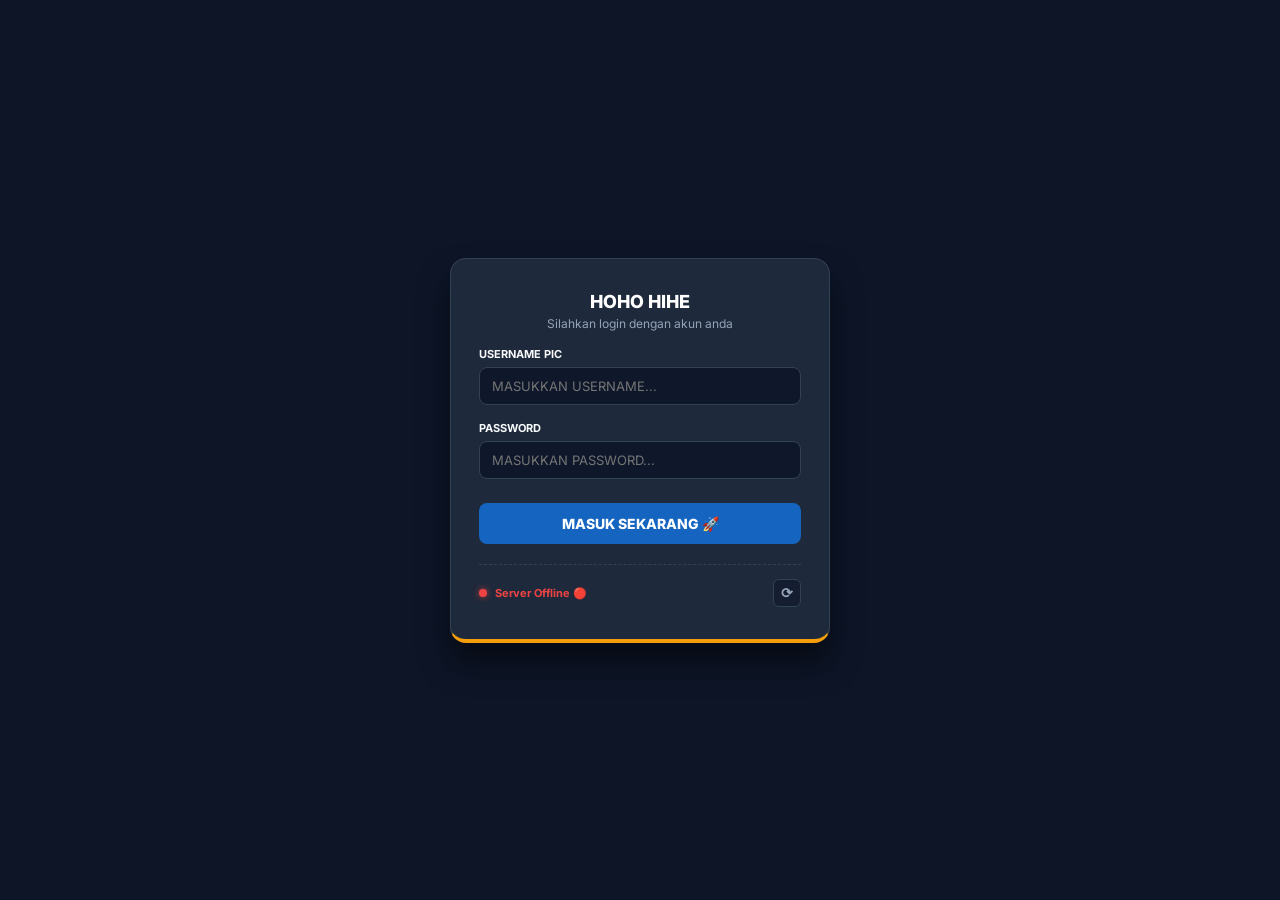
==== index.html @ 3d60d3e1 "Update seluruh file proyek" ====
<!DOCTYPE html>
<html lang="id">
<head>
    <meta charset="UTF-8">
    <script src="auth.js"></script>

    <meta name="viewport" content="width=device-width, initial-scale=1.0">
    <title>Dashboard Utama - RANGER+ Monitoring System</title>
    <!-- Memanggil CSS Global -->
    <link rel="stylesheet" href="styles.css">
</head>
<body>

    <div class="layout-container">
        <!-- SIDEBAR NAVIGATION (OTOMATIS DIISI OLEH SIDEBARV2.JS) -->
        <div class="sidebar"></div>

        <!-- MAIN CONTENT AREA -->
        <div class="main-content">
            <div class="wrapper">
                <!-- HERO BANNER -->
                <div class="hero-banner">
                    <div class="hero-text">
                        <h1>LAPORAN QRIS</h1>
                        <p class="hero-subtitle" id="quote-text">Memuat kutipan...</p>
                        <button id="refreshQuoteBtn" class="refresh-quote-btn" type="button">⟳</button>
                    </div>
                    <div class="hero-logo-box">
                        <img src="assets/logo-ranger.png" alt="Logo RANGER+">
                    </div>
                </div>

                <!-- INFO STATUS BAR -->
                <div class="info-bar">
                    <div class="info-card">
                        <span class="info-label">Status Sistem</span>
                        <div class="info-value">
                            <span class="status-dot"></span> Online & Sinkron
                        </div>
                    </div>
                    <div class="info-card">
                        <span class="info-label">Waktu Realtime</span>
                        <div class="info-value" id="realtimeClock">-</div>
                    </div>
                </div>

                <!-- SECTION TITLE & MODULES -->
                <div class="section-heading">Modul Pilihan Crosscheck</div>
                <div class="modules-grid">
                    <a href="qrismalam.html" class="module-card">
                        <div>
                            <h3>Monitoring QRIS Malam</h3>
                            <p>Pemantauan realtime dan crosscheck transaksi QRIS Cpanel SC vs WP pada jam cut-off malam hari.</p>
                        </div>
                        <div class="module-link">Buka Modul →</div>
                    </a>
                    <a href="qrisperiodik.html" class="module-card">
                        <div>
                            <h3>Crosscheck QRIS Periodik</h3>
                            <p>Pemantauan dan crosscheck data transaksi QRIS pada hari yang sama secara instan.</p>
                        </div>
                        <div class="module-link">Buka Modul →</div>
                    </a>
                    <a href="qriscb.html" class="module-card">
                        <div>
                            <h3>Crosscheck QRIS H+1 Crossborder</h3>
                            <p>Analisis mendalam volume dan nominal transaksi QRIS Cross Border pada siklus H+1.</p>
                        </div>
                        <div class="module-link">Buka Modul →</div>
                    </a>
                    <a href="qrisdomestik.html" class="module-card">
                        <div>
                            <h3>Crosscheck QRIS H+1 Domestik</h3>
                            <p>Rekapitulasi lintas data recon, transaksi, dan settlement domestik secara terstruktur.</p>
                        </div>
                        <div class="module-link">Buka Modul →</div>
                    </a>
                </div>
            </div>
        </div>
    </div>

    <!-- SCRIPT -->
    <script src="sidebarv2.js"></script>
    <script src="quote.js"></script>
    <script>
        function updateClock() {
            const now = new Date();
            const options = { weekday: 'long', day: 'numeric', month: 'long', year: 'numeric' };
            let dateStr = now.toLocaleDateString('id-ID', options);
            let timeStr = `${String(now.getHours()).padStart(2, '0')}:${String(now.getMinutes()).padStart(2, '0')}:${String(now.getSeconds()).padStart(2, '0')}`;
            
            const clockEl = document.getElementById('realtimeClock');
            if (clockEl) {
                clockEl.innerText = `${dateStr} - ${timeStr}`;
            }
        }

        setInterval(updateClock, 1000);
        updateClock();
    </script>
</body>
</html>
---- styles.css ----
@import url('https://fonts.googleapis.com/css2?family=Inter:wght@400;600;700;800&display=swap');

:root {
    --bg-app: #0d1527;
    --bg-sidebar: #080d1a;
    --border-color: #334155;
    --text-main: #ffffff;
    --text-muted: #94a3b8;
    --card-bg: #111827;
    --card-border: #1f2937;
    --primary: #0d1527;
    --accent-gold: #f59e0b;
}

* { box-sizing: border-box; font-family: 'Inter', -apple-system, BlinkMacSystemFont, "Segoe UI", Roboto, sans-serif; }

body, html { margin: 0; padding: 0; width: 100%; height: 100%; background: var(--bg-app); color: var(--text-main); overflow-x: hidden; }

/* ================= LAYOUT & SIDEBAR ================= */
.layout-container { display: flex; min-height: 100vh; position: relative; }
.main-content { flex: 1; display: flex; flex-direction: column; gap: 14px; padding: 16px; min-width: 0; overflow-y: auto; }
.wrapper { width: 100%; max-width: 1450px; margin: 0 auto; display: flex; flex-direction: column; gap: 14px; }
.sidebar { width: 240px; background: var(--bg-sidebar); padding: 16px 14px; border-right: 2px solid var(--border-color); flex-shrink: 0; display: flex; flex-direction: column; position: sticky; top: 0; height: 100vh; overflow-y: auto; }

/* ================= TYPOGRAPHY & HEADER ================= */
.main-title { margin: 0 0 12px 0; font-size: 22px; font-weight: 800; color: #ffffff; text-transform: uppercase; }
.section-title { font-size: 13px; font-weight: bold; margin-bottom: 8px; color: #ffffff; text-transform: uppercase; letter-spacing: 0.5px; }
.section-heading { font-size: 12px; font-weight: 800; color: #ffffff; text-transform: uppercase; display: flex; align-items: center; gap: 8px; margin-top: 4px; }
.section-heading::before { content: ""; width: 4px; height: 14px; background: var(--accent-gold); border-radius: 2px; display: inline-block; }

/* ================= TOOLBAR & BUTTONS ================= */
.toolbar { background: #1e293b; padding: 10px 14px; border-radius: 10px; border: 1px solid var(--border-color); box-shadow: 0 6px 20px rgba(0,0,0,.2); margin-bottom: 12px; display: flex; gap: 12px; flex-wrap: wrap; align-items: center; }
.toolbar-group { display: flex; align-items: center; gap: 6px; }
.toolbar-label { font-size: 13px; font-weight: bold; color: #f8fafc; }
select, button { padding: 8px 12px; border: none; border-radius: 6px; font-size: 13px; }
select { background: #0f172a; border: 1px solid var(--border-color); color: #f8fafc; }
button { font-weight: 700; cursor: pointer; transition: transform 0.15s ease, background-color 0.15s ease; }
button:hover { transform: translateY(-1px); }
.generate { background: #1565c0; color: #fff; }
.preview-btn { background: #059669; color: #fff; }
.copy { background: #ff8f00; color: #fff; }
.loading { text-align: center; padding: 10px; font-weight: bold; color: #38bdf8; font-size: 13px; }

/* ================= CARDS & DASHBOARD MENU ================= */
.hero-banner { background: #1e293b; border-radius: 10px; padding: 24px 28px; display: flex; justify-content: space-between; align-items: center; border: 1px solid var(--border-color); border-bottom: 4px solid var(--accent-gold); box-shadow: 0 6px 20px rgba(0, 0, 0, 0.2); }
.hero-text h1 { margin: 0 0 4px 0; font-size: 24px; font-weight: 800; color: #ffffff; }
.hero-subtitle { margin: 0; font-size: 12px; font-weight: 600; color: var(--text-muted); text-transform: uppercase; white-space: nowrap}
.refresh-quote-btn { background: transparent; color: var(--accent-gold); padding: 0; margin-top: 8px; font-size: 12px; }
.info-bar { display: grid; grid-template-columns: 1fr 1fr; gap: 12px; }
.info-card { background: #1e293b; padding: 14px 18px; border-radius: 10px; border: 1px solid var(--border-color); border-bottom: 4px solid var(--accent-gold); display: flex; flex-direction: column; gap: 4px; }
.info-label { font-size: 10px; font-weight: 700; color: #94a3b8; text-transform: uppercase; }
.info-value { font-size: 14px; font-weight: 700; color: #ffffff; display: flex; align-items: center; gap: 8px; }
.status-dot { width: 8px; height: 8px; background: #10b981; border-radius: 50%; box-shadow: 0 0 0 3px rgba(16, 185, 129, 0.25); }
.modules-grid { display: grid; grid-template-columns: repeat(auto-fit, minmax(300px, 1fr)); gap: 12px; }
.module-card { background: #1e293b; padding: 18px; border-radius: 10px; border: 1px solid var(--border-color); border-bottom: 4px solid var(--accent-gold); text-decoration: none; color: #ffffff; transition: all 0.25s ease; display: flex; flex-direction: column; justify-content: space-between; }
.module-card:hover { transform: translateY(-5px); border-color: #475569; border-bottom: 3px solid #fbbf24; box-shadow: 0 6px 20px rgba(251, 191, 36, 0.4);}
.module-card h3 { margin: 0 0 10px 0; font-size: 15px; font-weight: 800; }
.module-card p { margin: 0 0 16px 0; font-size: 12px; color: #94a3b8; line-height: 1.5; }
.module-link { font-size: 12px; font-weight: 700; color: #fbbf24; }

/* ================= TABLES & WEB PREVIEW ================= */
.web-display-card { background: var(--bg-app); border-radius: 10px; border: 1px solid var(--card-border); box-shadow: 0 4px 12px rgba(0,0,0,.2); padding: 0; margin-bottom: 14px; }
.web-header-preview { background: var(--bg-app); border: 1px solid var(--border-color); padding: 14px; color: #ffffff; border-radius: 8px; text-align: center; margin-bottom: 12px; }
.web-header-preview h2 { margin: 4px 0 2px 0; font-size: 19px; font-weight: 800; }
.web-header-preview p { margin: 2px 0; font-size: 11px; font-weight: 600; text-transform: uppercase; }
.web-tables-grid { display: grid; grid-template-columns: repeat(auto-fit, minmax(480px, 1fr)); gap: 16px; align-items: start; }
.unified-summary-card { border-radius: 8px; overflow: hidden; border: 1px solid var(--border-color); margin-bottom: 12px; }
.unified-summary-header { font-size: 12px; padding: 8px; font-weight: 800; text-align: center; border-bottom: 1px solid var(--border-color); background: var(--bg-app); color: #fff;}
.matrix-table { width: 100%; border-collapse: collapse; table-layout: fixed; }
.matrix-table th { font-size: 10.5px; padding: 6px 3px; border: 1px solid var(--border-color); background: var(--bg-app); color: #fff; text-transform: uppercase; }
.matrix-table td { font-size: 11px; padding: 6px 3px; border: 1px solid var(--border-color); text-align: center; background: var(--bg-app); color: #fff; }
.label-cell { text-align: left !important; padding-left: 10px !important; font-weight: 800; }
table.main-data-table { width: 100%; border-collapse: collapse; border-radius: 6px; border: 1px solid var(--border-color); background: var(--bg-app); }
table.main-data-table th { padding: 6px 3px; font-size: 10px; border: 1px solid var(--border-color); color: #fff; text-transform: uppercase; }
table.main-data-table td { padding: 5px 3px; font-size: 10.5px; border: 1px solid var(--border-color); text-align: center; color: #fff; }

/* ================= MODAL & TOAST ================= */
#previewModal { display: none; position: fixed; z-index: 99998; inset: 0; width: 100%; height: 100%; background: rgba(13, 21, 39, 0.85); backdrop-filter: blur(5px); justify-content: center; align-items: center; padding: 20px; }
.modal-content-wrapper { background: #1e293b; border: 1px solid var(--border-color); border-radius: 12px; width: 95%; max-width: 1150px; max-height: 90vh; display: flex; flex-direction: column; overflow: hidden; box-shadow: 0 20px 40px rgba(0,0,0,.5); }
.modal-header { padding: 14px 20px; background: #0f172a; display: flex; justify-content: space-between; align-items: center; border-bottom: 1px solid var(--border-color); }
.modal-header h3 { margin: 0; font-size: 15px; color: #fff;}
.modal-close-btn { background: transparent; border: none; color: #94a3b8; font-size: 20px; cursor: pointer; }
.modal-body { padding: 16px; overflow-y: auto; flex: 1; text-align: center; }
#previewImageContainer img { max-width: 100%; height: auto; border-radius: 6px; }
.modal-footer { padding: 16px 20px; background: #0b1329; display: flex; justify-content: flex-end; gap: 12px; border-top: 1px solid #1e293b; }
.btn-modal-copy { background: #059669; color: #ffffff; border: none; padding: 9px 20px; border-radius: 10px; font-size: 14px; font-weight: 700; cursor: pointer; box-shadow: 0 2px 6px rgba(0,0,0,0.2); }
.btn-modal-close { background: #334155; color: #ffffff; border: none; padding: 9px 22px; border-radius: 10px; font-size: 14px; font-weight: 700; cursor: pointer; }
#customToast { position: fixed; top: 20px; right: 20px; background: #10b981; color: white; padding: 12px 20px; border-radius: 8px; font-size: 14px; font-weight: 600; z-index: 99999; opacity: 0; visibility: hidden; transition: 0.3s; transform: translateY(-10px); }
#customToast.show { opacity: 1; visibility: visible; transform: translateY(0); }
#customToast.error { background: #ef4444; }

/* ================= LAZY LOADING & CUSTOM ALERT MODALS ================= */
#loadingModal {
    display: none;
    position: fixed;
    top: 0; left: 0; width: 100%; height: 100%;
    background: rgba(13, 21, 39, 0.85);
    backdrop-filter: blur(5px);
    z-index: 99999;
    justify-content: center;
    align-items: center;
}

.loading-card {
    background: #1e293b;
    border: 1px solid var(--border-color);
    border-radius: 16px;
    padding: 32px 48px;
    text-align: center;
    box-shadow: 0 25px 30px -5px rgba(0, 0, 0, 0.6);
    max-width: 720px;
    width: 92%;
}

/* Penyesuaian Ukuran Gambar Kereta Animasi */
.loading-card img {
    width: 380px !important;
    max-width: 100%;
    height: auto;
    margin: 0 auto 16px auto;
    display: block;
}

.loading-title {
    font-size: 17px;
    font-weight: 700;
    color: #f8fafc;
    margin-bottom: 8px;
}

.loading-sub {
    font-size: 13px;
    color: var(--text-muted);
    line-height: 1.5;
}

/* Custom Alert Popup */
#customAlertModal {
    display: none;
    position: fixed;
    top: 0; left: 0; width: 100%; height: 100%;
    background: rgba(13, 21, 39, 0.85);
    backdrop-filter: blur(5px);
    z-index: 100000;
    justify-content: center;
    align-items: center;
}

.alert-card {
    background: #1e293b;
    border: 1px solid var(--border-color);
    border-radius: 14px;
    padding: 24px 30px;
    text-align: center;
    box-shadow: 0 20px 25px -5px rgba(0, 0, 0, 0.5);
    max-width: 400px;
    width: 90%;
    animation: popIn 0.25s cubic-bezier(0.175, 0.885, 0.32, 1.275);
}

@keyframes popIn {
    0% { transform: scale(0.8); opacity: 0; }
    100% { transform: scale(1); opacity: 1; }
}

.alert-icon { font-size: 38px; margin-bottom: 10px; }
.alert-title { font-size: 16px; font-weight: 700; color: #f8fafc; margin-bottom: 8px; }
.alert-msg { font-size: 13px; color: var(--text-muted); line-height: 1.5; margin-bottom: 20px; }

.btn-alert-ok {
    background: #3b82f6;
    color: white;
    border: none;
    padding: 9px 24px;
    border-radius: 8px;
    font-weight: 700;
    font-size: 13px;
    cursor: pointer;
    transition: background-color 0.2s;
    width: 100%;
}
.btn-alert-ok:hover { background: #2563eb; }

/* ================= AREA LAPORAN HD (HTML2CANVAS) ================= */
#reportArea { position: absolute; left: -9999px; top: -9999px; width: 1650px; background: #fff; color: #1f2937; }
#reportArea .header { background: linear-gradient(135deg, #002f87 10%, #1565c0 50%, #ff8f00 100%) !important; padding: 25px 30px !important; color: #fff !important; border-bottom: 4px solid #38bdf8 !important; }
#reportArea .header-table { width: 100% !important; border-collapse: collapse !important; background: transparent !important; }
#reportArea .header-table td { border: none !important; padding: 0 !important; background: transparent !important; vertical-align: middle !important; }
.qris-logo-img { height: 60px !important; width: auto !important; }
.hero-logo-box { display: flex !important; justify-content: flex-end !important; align-items: center !important; width: 100% !important; }
.hero-logo-box img { height: 95px !important; width: auto !important; object-fit: contain !important; filter: brightness(0) invert(1); }
#reportArea .main-title { margin: 10px 0 0 0 !important; font-size: 54px !important; font-weight: 800 !important; text-align: center !important; color: #ffffff !important; }
#reportArea .subtitle { margin-top: 6px; font-size: 22px; font-weight: bold; text-align: center; text-transform: uppercase; }
#reportArea .subtitle-pic { margin-top: 8px; font-size: 18px; font-weight: bold; text-align: center; }
#reportArea .content { padding: 25px; background: #fff !important; }
#reportArea .unified-summary-card { background: #fff !important; border: 1px solid #cfcfcf !important; }
#reportArea .unified-summary-header { font-size: 19px; padding: 12px; background: linear-gradient(135deg, #002f87 0%, #1565c0 50%, #ff8f00 100%) !important; color: #ffffff !important; font-weight: 800 !important; }
#reportArea .matrix-table th { font-size: 16px !important; padding: 10px 6px !important; background: #f1f5f9 !important; color: #1e3a8a !important; border: 1px solid #cfcfcf !important; }
#reportArea .matrix-table th.nominal-th { color: #b45309 !important; background: #fef3c7 !important; }
#reportArea .matrix-table td { font-size: 17px !important; padding: 12px 6px !important; background: #fff !important; color: #111827 !important; border: 1px solid #cfcfcf !important; }
#reportArea .label-cell { font-size: 14px !important; padding-left: 15px !important; background: #f3f4f6 !important; color: #111827 !important; }
#reportArea .main-tables-grid { display: grid; grid-template-columns: 1fr 1fr; gap: 25px; align-items: start; }
#reportArea .section-title { font-size: 17px; min-height: 35px; display: flex; align-items: center; color: #1565c0 !important; }
#reportArea table.main-data-table { background: #fff !important; border: 1px solid #cfcfcf !important; }
#reportArea table.main-data-table th { padding: 12px 4px !important; font-size: 13px !important; background: #1565c0 !important; color: #fff !important; border: 1px solid #cfcfcf !important; }
#reportArea table.main-data-table.right-theme th { background: #ff8f00 !important; }
#reportArea table.main-data-table td { padding: 10px 4px !important; font-size: 14px !important; background: #fff !important; color: #111827 !important; border: 1px solid #cfcfcf !important; }

/* ================= TEMPLATE LAPORAN HD QRIS MALAM (#reportArea) ================= */
#reportArea { position: absolute; left: -9999px; top: -9999px; width: 1920px; height: 1080px; background: #ffffff !important; color: #1f2937; font-family: Arial, Helvetica, sans-serif; border-radius: 28px; overflow: hidden; display: flex; flex-direction: column; box-shadow: none !important; }
#reportArea .rep-header { position: relative; background: linear-gradient(135deg, #002f87 0%, #005dff 44%, #f39200 100%) !important; color: #ffffff; padding: 22px 42px 32px; flex-shrink: 0; }
#reportArea .rep-topbar { display: flex; justify-content: space-between; align-items: center; width: 100%; }
#reportArea .rep-logo-qris { height: 65px; width: auto; object-fit: contain; filter: brightness(0) invert(1); }
#reportArea .rep-logo-ranger { height: 85px; width: auto; object-fit: contain; filter: brightness(0) invert(1); }
#reportArea .rep-title { margin-top: 10px; text-align: center; font-size: 54px; font-weight: 900; letter-spacing: 1px; text-shadow: 0 4px 10px rgba(0,0,0,0.25); color: #ffffff !important; }
#reportArea .rep-datetime { width: max-content; margin: 2px auto 0 auto; padding: 6px 30px; border-radius: 50px; border: 2px solid #ffffff; background: #0d4bc2 !important; font-size: 22px; font-weight: 900; color: #ffffff; }
#reportArea .rep-content { position: relative; padding: 24px 40px 16px; background: #f0f5fc !important; flex-grow: 1; display: flex; flex-direction: column; justify-content: space-between; gap: 12px; }
#reportArea .rep-cards { display: grid; grid-template-columns: 1fr 1fr; gap: 18px; }
#reportArea .rep-card { background: #ffffff !important; border-radius: 22px; padding: 16px 28px; border: 2px solid #e3e8f3; box-shadow: none !important; }
#reportArea .rep-card-title { width: max-content; margin: 0 auto 12px auto; padding: 7px 34px; border-radius: 14px; background: linear-gradient(180deg, #ffb300 0%, #ff6d00 100%); color: white; font-size: 24px; font-weight: 900; text-align: center; }
#reportArea .rep-card-body { display: flex; justify-content: space-between; gap: 20px; }
#reportArea .rep-metric { flex: 1; text-align: center; }
#reportArea .rep-metric-title { margin-bottom: 8px; color: #10206e; font-size: 20px; font-weight: 900; letter-spacing: .5px; text-transform: uppercase; }
#reportArea .rep-metric-value { font-size: 36px; line-height: 1; font-weight: 900; color: #10206e; }
#reportArea .rep-metric-rp { font-size: 30px; white-space: nowrap; }
#reportArea .rep-diff-box { background: #ffffff !important; border: 2px solid #e3e8f3; border-radius: 22px; padding: 14px; display: grid; grid-template-columns: 1fr 1fr 1fr; gap: 20px; box-shadow: none !important; }
#reportArea .rep-diff-item { position: relative; text-align: center; }
#reportArea .rep-diff-item:not(:last-child)::after { content: ''; position: absolute; top: 10px; right: -10px; width: 2px; height: 60px; background: #d7d7d7; }
#reportArea .rep-diff-title { display: flex; align-items: center; justify-content: center; gap: 10px; margin-bottom: 6px; color: #10206e; font-size: 19px; font-weight: 900; text-transform: uppercase; }
#reportArea .rep-diff-value { font-size: 36px; font-weight: 900; color: #10206e; }
#reportArea .rep-icon-circle { width: 34px; height: 34px; border-radius: 50%; display: flex; align-items: center; justify-content: center; color: white; font-size: 18px; font-weight: 900; }
#reportArea .icon-blue { background: #004fd6; }
#reportArea .icon-orange { background: #ff6d00; }
#reportArea .icon-green { background: #0d8b2d; }
#reportArea .rep-validation-layout { display: grid; grid-template-columns: 0.92fr 1.08fr; gap: 18px; align-items: stretch; }
#reportArea .rep-val-left { position: relative; background: #f4fff7 !important; border: 3px solid #18a84a; border-radius: 26px; padding: 20px 26px; display: flex; flex-direction: column; justify-content: center; min-height: 290px; box-shadow: none !important; }
#reportArea .rep-status-head { display: flex; align-items: center; justify-content: center; gap: 28px; margin-bottom: 24px; }
#reportArea .rep-status-icon { width: 90px; height: 90px; border-radius: 50%; display: flex; align-items: center; justify-content: center; color: white; font-size: 52px; font-weight: 900; flex-shrink: 0; }
#reportArea .bg-aman { background: #0b8d2d; }
#reportArea .bg-tidakaman { background: #d60000; }
#reportArea .rep-status-title { font-size: 26px; font-weight: 900; color: #10206e; }
#reportArea .rep-status-text { font-size: 76px; line-height: .9; font-weight: 900; white-space: nowrap; }
#reportArea .status-text-aman { color: #0f9d32; }
#reportArea .status-text-risk { color: #d60000; }
#reportArea .rep-summary-card { background: #ffffff !important; border: 2px solid #e3e8f3; border-radius: 18px; padding: 13px 16px; box-shadow: none !important; }
#reportArea .rep-summary-title { color: #0f9d32; font-size: 18px; font-weight: 900; margin-bottom: 6px; text-transform: uppercase; }
#reportArea .rep-status-desc { font-size: 19px; line-height: 1.3; font-weight: 900; color: #18233c; }
#reportArea .rep-val-right { background: #ffffff !important; border: 2px solid #dbe5f4; border-radius: 26px; padding: 20px 24px; min-height: 290px; display: flex; flex-direction: column; gap: 12px; box-shadow: none !important; }
#reportArea .rep-val-title { font-size: 26px; font-weight: 900; color: #10206e; text-align: center; padding: 10px 16px; border: 2px solid #e1e9f7; background: #f4f8ff !important; border-radius: 18px; text-transform: uppercase; }
#reportArea .rep-rule-item { display: flex; align-items: center; gap: 12px; padding: 12px 16px; border-radius: 16px; font-size: 18px; line-height: 1.3; font-weight: 800; color: #263044; background: #ffffff !important; border: 2px solid #e3e8f3; }
#reportArea .rep-rule-notice { background: #fff8fa !important; border: 2px solid rgba(255,91,115,.42); font-size: 20px; font-weight: 900; color: #1d2940; padding: 14px 16px; }
#reportArea .rep-badge { min-width: 32px; height: 32px; border-radius: 10px; display: inline-flex; align-items: center; justify-content: center; font-size: 18px; font-weight: 900; color: #ffffff; flex-shrink: 0; }
#reportArea .badge-ok { background: #0f9d32; }
#reportArea .badge-risk { background: #e92d4f; }
#reportArea .rep-footer { background: linear-gradient(90deg, #002f87 0%, #005dff 43%, #ff9800 100%) !important; color: white; text-align: center; padding: 11px 22px; border-radius: 13px; font-size: 17px; font-weight: 900; text-transform: uppercase; letter-spacing: 0.35px; white-space: nowrap; }
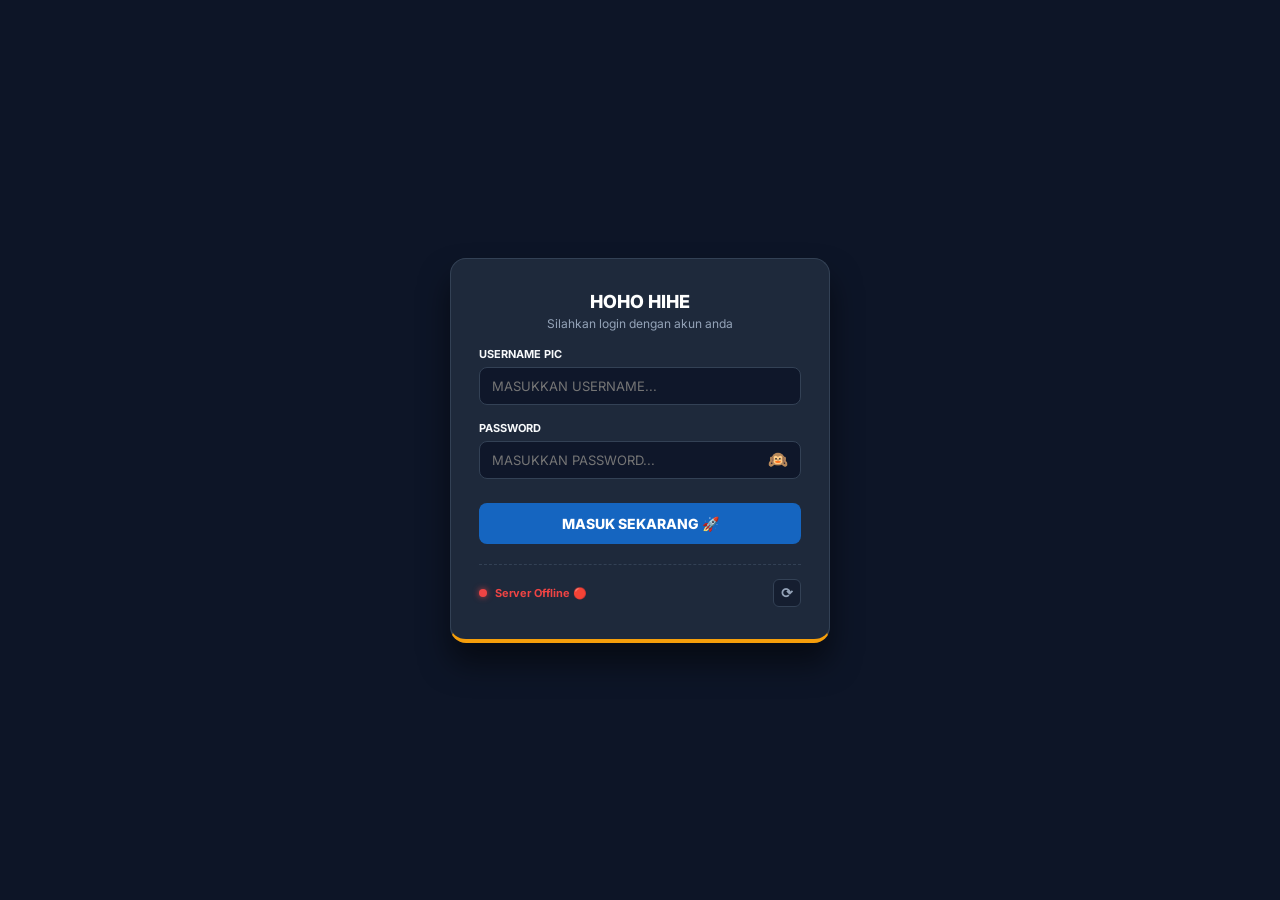
==== commit d4632d00: "update" ====
--- a/index.html
+++ b/index.html
@@ -21,7 +21,7 @@
                 <!-- HERO BANNER -->
                 <div class="hero-banner">
                     <div class="hero-text">
-                        <h1>LAPORAN QRIS</h1>
+                        <h1>REPORT RAJABILLER</h1>
                         <p class="hero-subtitle" id="quote-text">Memuat kutipan...</p>
                         <button id="refreshQuoteBtn" class="refresh-quote-btn" type="button">⟳</button>
                     </div>
@@ -30,14 +30,8 @@
                     </div>
                 </div>
 
-                <!-- INFO STATUS BAR -->
-                <div class="info-bar">
-                    <div class="info-card">
-                        <span class="info-label">Status Sistem</span>
-                        <div class="info-value">
-                            <span class="status-dot"></span> Online & Sinkron
-                        </div>
-                    </div>
+                <!-- INFO STATUS BAR (KHUSUS WAKTU REALTIME) -->
+                <div class="info-bar" style="grid-template-columns: 1fr;">
                     <div class="info-card">
                         <span class="info-label">Waktu Realtime</span>
                         <div class="info-value" id="realtimeClock">-</div>
@@ -50,28 +44,43 @@
                     <a href="qrismalam.html" class="module-card">
                         <div>
                             <h3>Monitoring QRIS Malam</h3>
-                            <p>Pemantauan realtime dan crosscheck transaksi QRIS Cpanel SC vs WP pada jam cut-off malam hari.</p>
+                            <p>Pemantauan & crosscheck realtime Cpanel SC vs WP jam cut-off malam.</p>
                         </div>
                         <div class="module-link">Buka Modul →</div>
                     </a>
                     <a href="qrisperiodik.html" class="module-card">
                         <div>
                             <h3>Crosscheck QRIS Periodik</h3>
-                            <p>Pemantauan dan crosscheck data transaksi QRIS pada hari yang sama secara instan.</p>
+                            <p>Pemantauan & crosscheck instan transaksi QRIS hari berjalan.</p>
                         </div>
                         <div class="module-link">Buka Modul →</div>
                     </a>
                     <a href="qriscb.html" class="module-card">
                         <div>
                             <h3>Crosscheck QRIS H+1 Crossborder</h3>
-                            <p>Analisis mendalam volume dan nominal transaksi QRIS Cross Border pada siklus H+1.</p>
+                            <p>Analisis volume & nominal transaksi QRIS Crossborder siklus H+1.</p>
                         </div>
                         <div class="module-link">Buka Modul →</div>
                     </a>
                     <a href="qrisdomestik.html" class="module-card">
                         <div>
                             <h3>Crosscheck QRIS H+1 Domestik</h3>
-                            <p>Rekapitulasi lintas data recon, transaksi, dan settlement domestik secara terstruktur.</p>
+                            <p>Rekapitulasi data recon, transaksi, & settlement domestik H+1.</p>
+                        </div>
+                        <div class="module-link">Buka Modul →</div>
+                    </a>
+                    <a href="casetransaksi.html" class="module-card">
+                        <div>
+                            <h3>Case Transaksi</h3>
+                            <p>Pencatatan kendala, rekap status case, & follow-up transaksi H2H.</p>
+                        </div>
+                        <div class="module-link">Buka Modul →</div>
+                    </a>
+                    <!-- MODUL BARU: VALIDASI PULSA -->
+                    <a href="validasipulsa.html" class="module-card">
+                        <div>
+                            <h3>Validasi Pulsa</h3>
+                            <p>Generator otomatis teks balasan & validasi transaksi pulsa, paket data, & e-money.</p>
                         </div>
                         <div class="module-link">Buka Modul →</div>
                     </a>
--- a/styles.css
+++ b/styles.css
@@ -1,20 +1,31 @@
 @import url('https://fonts.googleapis.com/css2?family=Inter:wght@400;600;700;800&display=swap');
 
-:root {
-    --bg-app: #0d1527;
-    --bg-sidebar: #080d1a;
-    --border-color: #334155;
-    --text-main: #ffffff;
-    --text-muted: #94a3b8;
-    --card-bg: #111827;
-    --card-border: #1f2937;
-    --primary: #0d1527;
-    --accent-gold: #f59e0b;
-}
-
-* { box-sizing: border-box; font-family: 'Inter', -apple-system, BlinkMacSystemFont, "Segoe UI", Roboto, sans-serif; }
-
-body, html { margin: 0; padding: 0; width: 100%; height: 100%; background: var(--bg-app); color: var(--text-main); overflow-x: hidden; }
+:root { 
+    --bg-app: #0d1527; 
+    --bg-sidebar: #080d1a; 
+    --border-color: #334155; 
+    --text-main: #ffffff; 
+    --text-muted: #94a3b8; 
+    --card-bg: #111827; 
+    --card-border: #1f2937; 
+    --primary: #0d1527; 
+    --accent-gold: #f59e0b; 
+}
+
+* { 
+    box-sizing: border-box; 
+    font-family: 'Inter', -apple-system, BlinkMacSystemFont, "Segoe UI", Roboto, sans-serif; 
+}
+
+body, html { 
+    margin: 0; 
+    padding: 0; 
+    width: 100%; 
+    height: 100%; 
+    background: var(--bg-app); 
+    color: var(--text-main); 
+    overflow-x: hidden; 
+}
 
 /* ================= LAYOUT & SIDEBAR ================= */
 .layout-container { display: flex; min-height: 100vh; position: relative; }
@@ -42,9 +53,26 @@
 .loading { text-align: center; padding: 10px; font-weight: bold; color: #38bdf8; font-size: 13px; }
 
 /* ================= CARDS & DASHBOARD MENU ================= */
-.hero-banner { background: #1e293b; border-radius: 10px; padding: 24px 28px; display: flex; justify-content: space-between; align-items: center; border: 1px solid var(--border-color); border-bottom: 4px solid var(--accent-gold); box-shadow: 0 6px 20px rgba(0, 0, 0, 0.2); }
+.hero-banner { 
+    background: #1e293b; 
+    border-radius: 10px; 
+    padding: 24px 28px; 
+    display: flex; 
+    justify-content: space-between; 
+    align-items: center; 
+    border: 1px solid var(--border-color); 
+    border-bottom: 4px solid var(--accent-gold); 
+    box-shadow: 0 6px 20px rgba(0, 0, 0, 0.2); 
+    gap: 20px;
+}
+.hero-banner img { 
+    max-height: 80px !important; 
+    width: auto !important; 
+    object-fit: contain !important; 
+    flex-shrink: 0; 
+}
 .hero-text h1 { margin: 0 0 4px 0; font-size: 24px; font-weight: 800; color: #ffffff; }
-.hero-subtitle { margin: 0; font-size: 12px; font-weight: 600; color: var(--text-muted); text-transform: uppercase; white-space: nowrap}
+.hero-subtitle { margin: 0; font-size: 12px; font-weight: 600; color: var(--text-muted); text-transform: uppercase; white-space: nowrap; }
 .refresh-quote-btn { background: transparent; color: var(--accent-gold); padding: 0; margin-top: 8px; font-size: 12px; }
 .info-bar { display: grid; grid-template-columns: 1fr 1fr; gap: 12px; }
 .info-card { background: #1e293b; padding: 14px 18px; border-radius: 10px; border: 1px solid var(--border-color); border-bottom: 4px solid var(--accent-gold); display: flex; flex-direction: column; gap: 4px; }
@@ -53,7 +81,7 @@
 .status-dot { width: 8px; height: 8px; background: #10b981; border-radius: 50%; box-shadow: 0 0 0 3px rgba(16, 185, 129, 0.25); }
 .modules-grid { display: grid; grid-template-columns: repeat(auto-fit, minmax(300px, 1fr)); gap: 12px; }
 .module-card { background: #1e293b; padding: 18px; border-radius: 10px; border: 1px solid var(--border-color); border-bottom: 4px solid var(--accent-gold); text-decoration: none; color: #ffffff; transition: all 0.25s ease; display: flex; flex-direction: column; justify-content: space-between; }
-.module-card:hover { transform: translateY(-5px); border-color: #475569; border-bottom: 3px solid #fbbf24; box-shadow: 0 6px 20px rgba(251, 191, 36, 0.4);}
+.module-card:hover { transform: translateY(-5px); border-color: #475569; border-bottom: 3px solid #fbbf24; box-shadow: 0 6px 20px rgba(251, 191, 36, 0.4); }
 .module-card h3 { margin: 0 0 10px 0; font-size: 15px; font-weight: 800; }
 .module-card p { margin: 0 0 16px 0; font-size: 12px; color: #94a3b8; line-height: 1.5; }
 .module-link { font-size: 12px; font-weight: 700; color: #fbbf24; }
@@ -65,11 +93,11 @@
 .web-header-preview p { margin: 2px 0; font-size: 11px; font-weight: 600; text-transform: uppercase; }
 .web-tables-grid { display: grid; grid-template-columns: repeat(auto-fit, minmax(480px, 1fr)); gap: 16px; align-items: start; }
 .unified-summary-card { border-radius: 8px; overflow: hidden; border: 1px solid var(--border-color); margin-bottom: 12px; }
-.unified-summary-header { font-size: 12px; padding: 8px; font-weight: 800; text-align: center; border-bottom: 1px solid var(--border-color); background: var(--bg-app); color: #fff;}
+.unified-summary-header { font-size: 12px; padding: 8px; font-weight: 800; text-align: center; border-bottom: 1px solid var(--border-color); background: var(--bg-app); color: #fff; }
 .matrix-table { width: 100%; border-collapse: collapse; table-layout: fixed; }
-.matrix-table th { font-size: 10.5px; padding: 6px 3px; border: 1px solid var(--border-color); background: var(--bg-app); color: #fff; text-transform: uppercase; }
-.matrix-table td { font-size: 11px; padding: 6px 3px; border: 1px solid var(--border-color); text-align: center; background: var(--bg-app); color: #fff; }
-.label-cell { text-align: left !important; padding-left: 10px !important; font-weight: 800; }
+.matrix-table th { font-size: 10.5px; padding: 6px 3px; border: 1px solid var(--border-color); background: var(--bg-app); color: #fff; text-transform: uppercase; text-align: center !important; font-weight: 800 !important; }
+.matrix-table td { font-size: 11px; padding: 6px 3px; border: 1px solid var(--border-color); text-align: center !important; font-weight: 800 !important; background: var(--bg-app); color: #fff; }
+.label-cell { text-align: center !important; padding-left: 0 !important; font-weight: 800 !important; }
 table.main-data-table { width: 100%; border-collapse: collapse; border-radius: 6px; border: 1px solid var(--border-color); background: var(--bg-app); }
 table.main-data-table th { padding: 6px 3px; font-size: 10px; border: 1px solid var(--border-color); color: #fff; text-transform: uppercase; }
 table.main-data-table td { padding: 5px 3px; font-size: 10.5px; border: 1px solid var(--border-color); text-align: center; color: #fff; }
@@ -78,7 +106,7 @@
 #previewModal { display: none; position: fixed; z-index: 99998; inset: 0; width: 100%; height: 100%; background: rgba(13, 21, 39, 0.85); backdrop-filter: blur(5px); justify-content: center; align-items: center; padding: 20px; }
 .modal-content-wrapper { background: #1e293b; border: 1px solid var(--border-color); border-radius: 12px; width: 95%; max-width: 1150px; max-height: 90vh; display: flex; flex-direction: column; overflow: hidden; box-shadow: 0 20px 40px rgba(0,0,0,.5); }
 .modal-header { padding: 14px 20px; background: #0f172a; display: flex; justify-content: space-between; align-items: center; border-bottom: 1px solid var(--border-color); }
-.modal-header h3 { margin: 0; font-size: 15px; color: #fff;}
+.modal-header h3 { margin: 0; font-size: 15px; color: #fff; }
 .modal-close-btn { background: transparent; border: none; color: #94a3b8; font-size: 20px; cursor: pointer; }
 .modal-body { padding: 16px; overflow-y: auto; flex: 1; text-align: center; }
 #previewImageContainer img { max-width: 100%; height: auto; border-radius: 6px; }
@@ -90,128 +118,213 @@
 #customToast.error { background: #ef4444; }
 
 /* ================= LAZY LOADING & CUSTOM ALERT MODALS ================= */
-#loadingModal {
-    display: none;
-    position: fixed;
-    top: 0; left: 0; width: 100%; height: 100%;
-    background: rgba(13, 21, 39, 0.85);
-    backdrop-filter: blur(5px);
-    z-index: 99999;
-    justify-content: center;
-    align-items: center;
-}
-
-.loading-card {
-    background: #1e293b;
-    border: 1px solid var(--border-color);
-    border-radius: 16px;
-    padding: 32px 48px;
-    text-align: center;
-    box-shadow: 0 25px 30px -5px rgba(0, 0, 0, 0.6);
-    max-width: 720px;
-    width: 92%;
-}
-
-/* Penyesuaian Ukuran Gambar Kereta Animasi */
-.loading-card img {
-    width: 380px !important;
-    max-width: 100%;
-    height: auto;
-    margin: 0 auto 16px auto;
-    display: block;
-}
-
-.loading-title {
-    font-size: 17px;
-    font-weight: 700;
-    color: #f8fafc;
-    margin-bottom: 8px;
-}
-
-.loading-sub {
-    font-size: 13px;
-    color: var(--text-muted);
-    line-height: 1.5;
-}
-
-/* Custom Alert Popup */
-#customAlertModal {
-    display: none;
-    position: fixed;
-    top: 0; left: 0; width: 100%; height: 100%;
-    background: rgba(13, 21, 39, 0.85);
-    backdrop-filter: blur(5px);
-    z-index: 100000;
-    justify-content: center;
-    align-items: center;
-}
-
-.alert-card {
-    background: #1e293b;
-    border: 1px solid var(--border-color);
-    border-radius: 14px;
-    padding: 24px 30px;
-    text-align: center;
-    box-shadow: 0 20px 25px -5px rgba(0, 0, 0, 0.5);
-    max-width: 400px;
-    width: 90%;
-    animation: popIn 0.25s cubic-bezier(0.175, 0.885, 0.32, 1.275);
-}
-
-@keyframes popIn {
-    0% { transform: scale(0.8); opacity: 0; }
-    100% { transform: scale(1); opacity: 1; }
-}
-
+#loadingModal { display: none; position: fixed; top: 0; left: 0; width: 100%; height: 100%; background: rgba(13, 21, 39, 0.85); backdrop-filter: blur(5px); z-index: 99999; justify-content: center; align-items: center; }
+.loading-card { background: #1e293b; border: 1px solid var(--border-color); border-radius: 16px; padding: 32px 48px; text-align: center; box-shadow: 0 25px 30px -5px rgba(0, 0, 0, 0.6); max-width: 720px; width: 92%; }
+.loading-card img { width: 380px !important; max-width: 100%; height: auto; margin: 0 auto 16px auto; display: block; }
+.loading-title { font-size: 17px; font-weight: 700; color: #f8fafc; margin-bottom: 8px; }
+.loading-sub { font-size: 13px; color: var(--text-muted); line-height: 1.5; }
+#customAlertModal { display: none; position: fixed; top: 0; left: 0; width: 100%; height: 100%; background: rgba(13, 21, 39, 0.85); backdrop-filter: blur(5px); z-index: 100000; justify-content: center; align-items: center; }
+.alert-card { background: #1e293b; border: 1px solid var(--border-color); border-radius: 14px; padding: 24px 30px; text-align: center; box-shadow: 0 20px 25px -5px rgba(0, 0, 0, 0.5); max-width: 400px; width: 90%; animation: popIn 0.25s cubic-bezier(0.175, 0.885, 0.32, 1.275); }
+@keyframes popIn { 0% { transform: scale(0.8); opacity: 0; } 100% { transform: scale(1); opacity: 1; } }
 .alert-icon { font-size: 38px; margin-bottom: 10px; }
 .alert-title { font-size: 16px; font-weight: 700; color: #f8fafc; margin-bottom: 8px; }
 .alert-msg { font-size: 13px; color: var(--text-muted); line-height: 1.5; margin-bottom: 20px; }
-
-.btn-alert-ok {
-    background: #3b82f6;
-    color: white;
-    border: none;
-    padding: 9px 24px;
-    border-radius: 8px;
-    font-weight: 700;
-    font-size: 13px;
-    cursor: pointer;
-    transition: background-color 0.2s;
-    width: 100%;
-}
+.btn-alert-ok { background: #3b82f6; color: white; border: none; padding: 9px 24px; border-radius: 8px; font-weight: 700; font-size: 13px; cursor: pointer; transition: background-color 0.2s; width: 100%; }
 .btn-alert-ok:hover { background: #2563eb; }
 
-/* ================= AREA LAPORAN HD (HTML2CANVAS) ================= */
-#reportArea { position: absolute; left: -9999px; top: -9999px; width: 1650px; background: #fff; color: #1f2937; }
-#reportArea .header { background: linear-gradient(135deg, #002f87 10%, #1565c0 50%, #ff8f00 100%) !important; padding: 25px 30px !important; color: #fff !important; border-bottom: 4px solid #38bdf8 !important; }
-#reportArea .header-table { width: 100% !important; border-collapse: collapse !important; background: transparent !important; }
-#reportArea .header-table td { border: none !important; padding: 0 !important; background: transparent !important; vertical-align: middle !important; }
-.qris-logo-img { height: 60px !important; width: auto !important; }
-.hero-logo-box { display: flex !important; justify-content: flex-end !important; align-items: center !important; width: 100% !important; }
-.hero-logo-box img { height: 95px !important; width: auto !important; object-fit: contain !important; filter: brightness(0) invert(1); }
-#reportArea .main-title { margin: 10px 0 0 0 !important; font-size: 54px !important; font-weight: 800 !important; text-align: center !important; color: #ffffff !important; }
-#reportArea .subtitle { margin-top: 6px; font-size: 22px; font-weight: bold; text-align: center; text-transform: uppercase; }
-#reportArea .subtitle-pic { margin-top: 8px; font-size: 18px; font-weight: bold; text-align: center; }
-#reportArea .content { padding: 25px; background: #fff !important; }
-#reportArea .unified-summary-card { background: #fff !important; border: 1px solid #cfcfcf !important; }
-#reportArea .unified-summary-header { font-size: 19px; padding: 12px; background: linear-gradient(135deg, #002f87 0%, #1565c0 50%, #ff8f00 100%) !important; color: #ffffff !important; font-weight: 800 !important; }
-#reportArea .matrix-table th { font-size: 16px !important; padding: 10px 6px !important; background: #f1f5f9 !important; color: #1e3a8a !important; border: 1px solid #cfcfcf !important; }
-#reportArea .matrix-table th.nominal-th { color: #b45309 !important; background: #fef3c7 !important; }
-#reportArea .matrix-table td { font-size: 17px !important; padding: 12px 6px !important; background: #fff !important; color: #111827 !important; border: 1px solid #cfcfcf !important; }
-#reportArea .label-cell { font-size: 14px !important; padding-left: 15px !important; background: #f3f4f6 !important; color: #111827 !important; }
-#reportArea .main-tables-grid { display: grid; grid-template-columns: 1fr 1fr; gap: 25px; align-items: start; }
-#reportArea .section-title { font-size: 17px; min-height: 35px; display: flex; align-items: center; color: #1565c0 !important; }
-#reportArea table.main-data-table { background: #fff !important; border: 1px solid #cfcfcf !important; }
-#reportArea table.main-data-table th { padding: 12px 4px !important; font-size: 13px !important; background: #1565c0 !important; color: #fff !important; border: 1px solid #cfcfcf !important; }
-#reportArea table.main-data-table.right-theme th { background: #ff8f00 !important; }
-#reportArea table.main-data-table td { padding: 10px 4px !important; font-size: 14px !important; background: #fff !important; color: #111827 !important; border: 1px solid #cfcfcf !important; }
-
-/* ================= TEMPLATE LAPORAN HD QRIS MALAM (#reportArea) ================= */
-#reportArea { position: absolute; left: -9999px; top: -9999px; width: 1920px; height: 1080px; background: #ffffff !important; color: #1f2937; font-family: Arial, Helvetica, sans-serif; border-radius: 28px; overflow: hidden; display: flex; flex-direction: column; box-shadow: none !important; }
+/* ================= BOTTOM BAR & USER BADGE STYLING ================= */
+.bottom-l-bar { position: fixed; bottom: 0; left: 0; right: 0; height: 44px; background: #0f172a; border-top: 1px solid rgba(255, 255, 255, 0.15); display: flex; align-items: center; justify-content: space-between; padding: 0 20px 0 16px; z-index: 998; box-shadow: 0 -4px 14px rgba(0, 0, 0, 0.4); }
+.bottom-l-user { display: flex; align-items: center; gap: 10px; font-size: 11px; color: #94a3b8; font-weight: 700; }
+.user-badge-container { display: flex; align-items: center; gap: 8px; flex-wrap: nowrap; }
+.user-badge { background: rgba(15, 23, 42, 0.8); border: 1px solid rgba(56, 189, 248, 0.35); padding: 3px 10px 3px 12px; border-radius: 20px; display: inline-flex; flex-direction: row; align-items: center; gap: 8px; white-space: nowrap; }
+.user-badge.me { border-color: rgba(34, 197, 94, 0.5); background: rgba(34, 197, 94, 0.08); }
+.user-name-box { color: #38bdf8; font-weight: 800; font-size: 11px; letter-spacing: 0.5px; text-transform: uppercase; white-space: nowrap; }
+.user-role-text { color: #94a3b8; font-size: 9px; font-weight: 600; text-transform: uppercase; border-left: 1px solid rgba(255, 255, 255, 0.15); padding-left: 8px; line-height: 1; white-space: nowrap; }
+.server-status-badge { font-size: 11px; font-weight: 800; padding: 5px 12px; border-radius: 6px; letter-spacing: 0.5px; text-transform: uppercase; transition: all 0.3s ease; display: inline-flex; align-items: center; white-space: nowrap; }
+.server-status-badge.online { background: rgba(34, 197, 94, 0.15); color: #22c55e; border: 1px solid rgba(34, 197, 94, 0.4); }
+.server-status-badge.offline { background: rgba(239, 68, 68, 0.15); color: #ef4444; border: 1px solid rgba(239, 68, 68, 0.4); }
+
+/* ================= TEMPLATE LAPORAN HD STANDARD (CB / DOMESTIK / PERIODIK) ================= */
+#reportArea { 
+    position: absolute; 
+    left: -9999px; 
+    top: -9999px; 
+    width: 1650px; 
+    background: #ffffff; 
+    color: #1f2937; 
+    box-sizing: border-box;
+}
+
+#reportArea .header { 
+    background: linear-gradient(135deg, #002f87 10%, #1565c0 50%, #ff8f00 100%) !important; 
+    padding: 25px 30px !important; 
+    color: #ffffff !important; 
+    border-bottom: 4px solid #38bdf8 !important; 
+}
+#reportArea .header-table { 
+    width: 100% !important; 
+    border-collapse: collapse !important; 
+    background: transparent !important; 
+}
+#reportArea .header-table td { 
+    border: none !important; 
+    padding: 0 !important; 
+    background: transparent !important; 
+    vertical-align: middle !important; 
+}
+#reportArea .qris-logo-img { 
+    height: 60px !important; 
+    width: auto !important; 
+    object-fit: contain !important;
+    filter: brightness(0) invert(1) !important;
+}
+#reportArea .hero-logo-box { 
+    display: flex !important; 
+    justify-content: flex-end !important; 
+    align-items: center !important; 
+    width: 100% !important; 
+}
+#reportArea .hero-logo-box img { 
+    height: 95px !important; 
+    width: auto !important; 
+    object-fit: contain !important; 
+    filter: brightness(0) invert(1) !important; 
+}
+#reportArea .main-title { 
+    margin: 10px 0 0 0 !important; 
+    font-size: 50px !important; 
+    font-weight: 800 !important; 
+    text-align: center !important; 
+    color: #ffffff !important; 
+    text-transform: uppercase !important;
+}
+#reportArea .subtitle { 
+    margin-top: 6px !important; 
+    font-size: 22px !important; 
+    font-weight: bold !important; 
+    text-align: center !important; 
+    color: #ffffff !important;
+    text-transform: uppercase !important; 
+}
+#reportArea .subtitle-pic { 
+    margin-top: 8px !important; 
+    font-size: 18px !important; 
+    font-weight: bold !important; 
+    text-align: center !important; 
+    color: #ffffff !important;
+    text-transform: uppercase !important;
+}
+
+#reportArea .content { 
+    padding: 25px !important; 
+    background: #ffffff !important; 
+}
+#reportArea .unified-summary-card { 
+    background: #ffffff !important; 
+    border: 1px solid #cfcfcf !important; 
+    border-radius: 8px !important;
+    overflow: hidden !important;
+    margin-bottom: 25px !important;
+}
+#reportArea .unified-summary-header { 
+    font-size: 19px !important; 
+    padding: 12px !important; 
+    background: linear-gradient(135deg, #002f87 0%, #1565c0 50%, #ff8f00 100%) !important; 
+    color: #ffffff !important; 
+    font-weight: 800 !important; 
+    text-align: center !important;
+}
+#reportArea .matrix-table {
+    width: 100% !important;
+    border-collapse: collapse !important;
+    table-layout: fixed !important;
+}
+#reportArea .matrix-table th { 
+    font-size: 16px !important; 
+    padding: 10px 6px !important; 
+    background: #f1f5f9 !important; 
+    color: #1e3a8a !important; 
+    border: 1px solid #cfcfcf !important; 
+    text-align: center !important; 
+    font-weight: 800 !important; 
+}
+#reportArea .matrix-table th.nominal-th { 
+    color: #b45309 !important; 
+    background: #fef3c7 !important; 
+}
+#reportArea .matrix-table td { 
+    font-size: 17px !important; 
+    padding: 12px 6px !important; 
+    background: #ffffff !important; 
+    color: #111827 !important; 
+    border: 1px solid #cfcfcf !important; 
+    text-align: center !important; 
+    font-weight: 800 !important; 
+}
+#reportArea .label-cell { 
+    font-size: 14px !important; 
+    text-align: center !important; 
+    padding-left: 0 !important; 
+    font-weight: 800 !important; 
+    background: #f3f4f6 !important; 
+    color: #111827 !important; 
+}
+#reportArea .main-tables-grid { 
+    display: grid !important; 
+    grid-template-columns: 1fr 1fr !important; 
+    gap: 25px !important; 
+    align-items: start !important; 
+}
+#reportArea .section-title { 
+    font-size: 17px !important; 
+    min-height: 35px !important; 
+    display: flex !important; 
+    align-items: center !important; 
+    color: #1565c0 !important; 
+    font-weight: 800 !important;
+}
+#reportArea table.main-data-table { 
+    width: 100% !important;
+    border-collapse: collapse !important;
+    background: #ffffff !important; 
+    border: 1px solid #cfcfcf !important; 
+}
+#reportArea table.main-data-table th { 
+    padding: 12px 4px !important; 
+    font-size: 13px !important; 
+    background: #1565c0 !important; 
+    color: #ffffff !important; 
+    border: 1px solid #cfcfcf !important; 
+    text-transform: uppercase !important;
+    text-align: center !important;
+}
+#reportArea table.main-data-table.right-theme th { 
+    background: #ff8f00 !important; 
+}
+#reportArea table.main-data-table td { 
+    padding: 10px 4px !important; 
+    font-size: 14px !important; 
+    background: #ffffff !important; 
+    color: #111827 !important; 
+    border: 1px solid #cfcfcf !important; 
+    text-align: center !important;
+}
+
+/* ================= TEMPLATE LAPORAN HD QRIS MALAM ================= */
+#reportArea:has(.rep-header) { 
+    width: 1920px !important; 
+    height: 1080px !important; 
+    background: #f0f5fc !important; 
+    display: flex !important;
+    flex-direction: column !important;
+    justify-content: space-between !important;
+    overflow: hidden !important;
+}
+
 #reportArea .rep-header { position: relative; background: linear-gradient(135deg, #002f87 0%, #005dff 44%, #f39200 100%) !important; color: #ffffff; padding: 22px 42px 32px; flex-shrink: 0; }
 #reportArea .rep-topbar { display: flex; justify-content: space-between; align-items: center; width: 100%; }
 #reportArea .rep-logo-qris { height: 65px; width: auto; object-fit: contain; filter: brightness(0) invert(1); }
-#reportArea .rep-logo-ranger { height: 85px; width: auto; object-fit: contain; filter: brightness(0) invert(1); }
+#reportArea .rep-logo-ranger { height: 120px; width: auto; object-fit: contain; filter: brightness(0) invert(1); }
 #reportArea .rep-title { margin-top: 10px; text-align: center; font-size: 54px; font-weight: 900; letter-spacing: 1px; text-shadow: 0 4px 10px rgba(0,0,0,0.25); color: #ffffff !important; }
 #reportArea .rep-datetime { width: max-content; margin: 2px auto 0 auto; padding: 6px 30px; border-radius: 50px; border: 2px solid #ffffff; background: #0d4bc2 !important; font-size: 22px; font-weight: 900; color: #ffffff; }
 #reportArea .rep-content { position: relative; padding: 24px 40px 16px; background: #f0f5fc !important; flex-grow: 1; display: flex; flex-direction: column; justify-content: space-between; gap: 12px; }
@@ -239,7 +352,7 @@
 #reportArea .bg-aman { background: #0b8d2d; }
 #reportArea .bg-tidakaman { background: #d60000; }
 #reportArea .rep-status-title { font-size: 26px; font-weight: 900; color: #10206e; }
-#reportArea .rep-status-text { font-size: 76px; line-height: .9; font-weight: 900; white-space: nowrap; }
+#reportArea .rep-status-text { font-size: 62px !important; line-height: 1 !important; font-weight: 900 !important; white-space: nowrap !important; }
 #reportArea .status-text-aman { color: #0f9d32; }
 #reportArea .status-text-risk { color: #d60000; }
 #reportArea .rep-summary-card { background: #ffffff !important; border: 2px solid #e3e8f3; border-radius: 18px; padding: 13px 16px; box-shadow: none !important; }
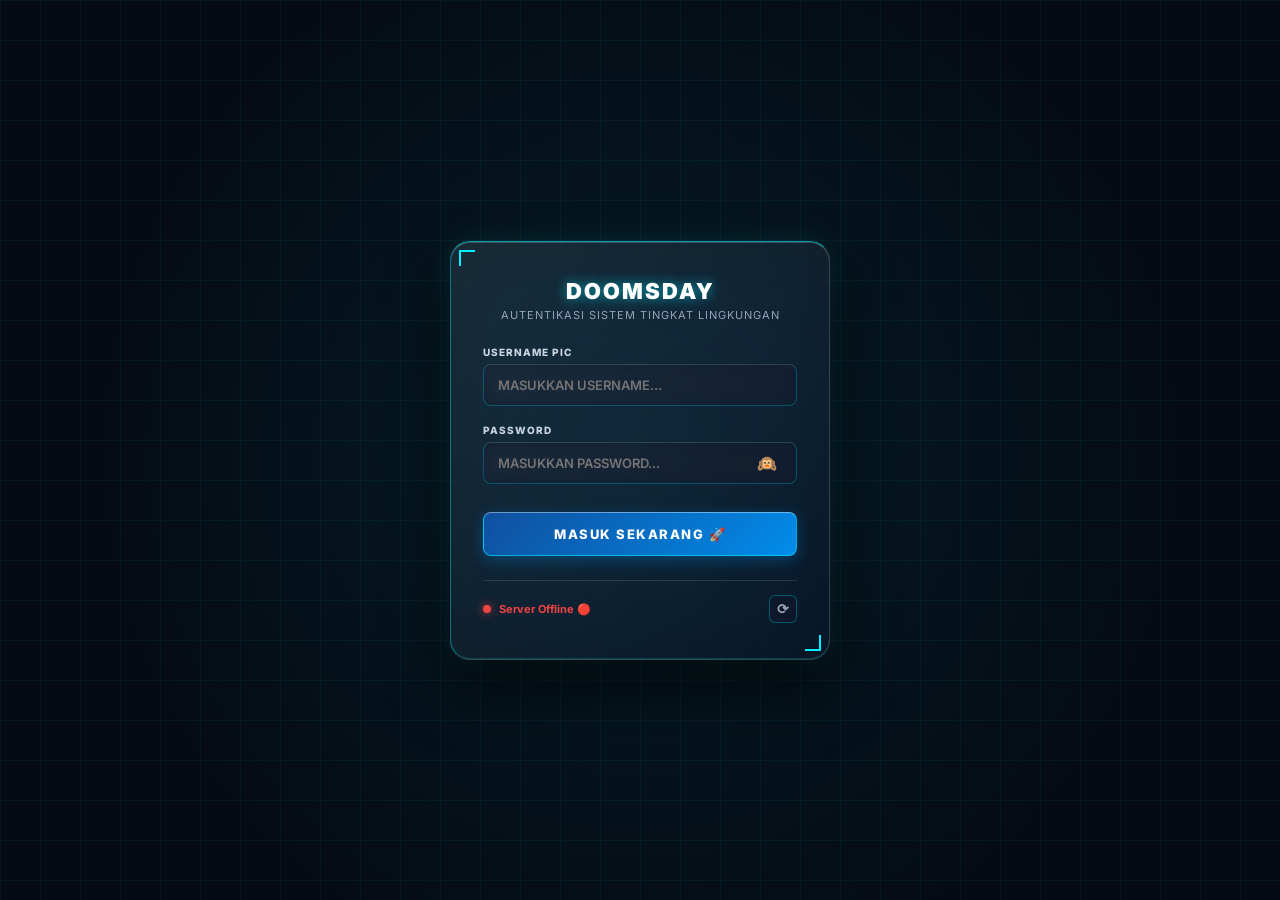
==== commit b5791784: "update" ====
--- a/index.html
+++ b/index.html
@@ -5,7 +5,7 @@
     <script src="auth.js"></script>
 
     <meta name="viewport" content="width=device-width, initial-scale=1.0">
-    <title>Dashboard Utama - RANGER+ Monitoring System</title>
+    <title>DOOMSDAY</title>
     <!-- Memanggil CSS Global -->
     <link rel="stylesheet" href="styles.css">
 </head>
--- a/styles.css
+++ b/styles.css
@@ -1,346 +1,192 @@
 @import url('https://fonts.googleapis.com/css2?family=Inter:wght@400;600;700;800&display=swap');
-
-:root { 
-    --bg-app: #0d1527; 
-    --bg-sidebar: #080d1a; 
-    --border-color: #334155; 
-    --text-main: #ffffff; 
-    --text-muted: #94a3b8; 
-    --card-bg: #111827; 
-    --card-border: #1f2937; 
-    --primary: #0d1527; 
-    --accent-gold: #f59e0b; 
-}
-
-* { 
-    box-sizing: border-box; 
-    font-family: 'Inter', -apple-system, BlinkMacSystemFont, "Segoe UI", Roboto, sans-serif; 
-}
-
-body, html { 
-    margin: 0; 
-    padding: 0; 
-    width: 100%; 
-    height: 100%; 
-    background: var(--bg-app); 
-    color: var(--text-main); 
-    overflow-x: hidden; 
-}
-
+:root { --bg-app: #050b14; --bg-sidebar: rgba(8, 13, 26, 0.85); --border-color: rgba(0, 240, 255, 0.25); --text-main: #ffffff; --text-muted: #94a3b8; --card-bg: rgba(15, 23, 42, 0.55); --card-border: rgba(0, 240, 255, 0.35); --primary: #050b14; --accent-gold: #f59e0b; --neon-cyan: #00f0ff; --neon-blue: #3b82f6; }
+* { box-sizing: border-box; font-family: 'Inter', -apple-system, BlinkMacSystemFont, "Segoe UI", Roboto, sans-serif; }
+body, html { margin: 0; padding: 0; width: 100%; height: 100%; background: var(--bg-app); color: var(--text-main); overflow-x: hidden; }
+body.login-page { display: flex !important; align-items: center !important; justify-content: center !important; min-height: 100vh !important; height: 100vh !important; margin: 0 !important; overflow: hidden !important; position: relative !important; }
 /* ================= LAYOUT & SIDEBAR ================= */
 .layout-container { display: flex; min-height: 100vh; position: relative; }
 .main-content { flex: 1; display: flex; flex-direction: column; gap: 14px; padding: 16px; min-width: 0; overflow-y: auto; }
 .wrapper { width: 100%; max-width: 1450px; margin: 0 auto; display: flex; flex-direction: column; gap: 14px; }
-.sidebar { width: 240px; background: var(--bg-sidebar); padding: 16px 14px; border-right: 2px solid var(--border-color); flex-shrink: 0; display: flex; flex-direction: column; position: sticky; top: 0; height: 100vh; overflow-y: auto; }
-
+.sidebar { width: 240px; background: var(--bg-sidebar); backdrop-filter: blur(16px); -webkit-backdrop-filter: blur(16px); padding: 16px 14px; border-right: 1px solid var(--border-color); flex-shrink: 0; display: flex; flex-direction: column; position: sticky; top: 0; height: 100vh; overflow-y: auto; }
 /* ================= TYPOGRAPHY & HEADER ================= */
-.main-title { margin: 0 0 12px 0; font-size: 22px; font-weight: 800; color: #ffffff; text-transform: uppercase; }
-.section-title { font-size: 13px; font-weight: bold; margin-bottom: 8px; color: #ffffff; text-transform: uppercase; letter-spacing: 0.5px; }
-.section-heading { font-size: 12px; font-weight: 800; color: #ffffff; text-transform: uppercase; display: flex; align-items: center; gap: 8px; margin-top: 4px; }
-.section-heading::before { content: ""; width: 4px; height: 14px; background: var(--accent-gold); border-radius: 2px; display: inline-block; }
-
+.main-title { margin: 0 0 12px 0; font-size: 22px; font-weight: 800; color: #ffffff; text-transform: uppercase; white-space: nowrap; text-shadow: 0 0 10px rgba(0, 240, 255, 0.4); }
+.section-title { font-size: 13px; font-weight: bold; margin-bottom: 8px; color: #ffffff; text-transform: uppercase; letter-spacing: 0.5px; white-space: nowrap; }
+.section-heading { font-size: 12px; font-weight: 800; color: #ffffff; text-transform: uppercase; display: flex; align-items: center; gap: 8px; margin-top: 4px; white-space: nowrap; }
+.section-heading::before { content: ""; width: 4px; height: 14px; background: var(--neon-cyan); border-radius: 2px; display: inline-block; box-shadow: 0 0 8px var(--neon-cyan); }
 /* ================= TOOLBAR & BUTTONS ================= */
-.toolbar { background: #1e293b; padding: 10px 14px; border-radius: 10px; border: 1px solid var(--border-color); box-shadow: 0 6px 20px rgba(0,0,0,.2); margin-bottom: 12px; display: flex; gap: 12px; flex-wrap: wrap; align-items: center; }
+.toolbar { background: linear-gradient(135deg, rgba(255, 255, 255, 0.08) 0%, rgba(15, 23, 42, 0.5) 100%); backdrop-filter: blur(16px); -webkit-backdrop-filter: blur(16px); padding: 10px 14px; border-radius: 10px; border: 1px solid var(--border-color); box-shadow: 0 6px 20px rgba(0,0,0,.4); margin-bottom: 12px; display: flex; gap: 12px; flex-wrap: wrap; align-items: center; }
 .toolbar-group { display: flex; align-items: center; gap: 6px; }
-.toolbar-label { font-size: 13px; font-weight: bold; color: #f8fafc; }
+.toolbar-label { font-size: 13px; font-weight: bold; color: #f8fafc; white-space: nowrap; }
 select, button { padding: 8px 12px; border: none; border-radius: 6px; font-size: 13px; }
-select { background: #0f172a; border: 1px solid var(--border-color); color: #f8fafc; }
-button { font-weight: 700; cursor: pointer; transition: transform 0.15s ease, background-color 0.15s ease; }
+select { background: rgba(15, 23, 42, 0.6); border: 1px solid var(--border-color); color: #f8fafc; outline: none; }
+button { font-weight: 700; cursor: pointer; transition: transform 0.15s ease, background-color 0.15s ease, box-shadow 0.15s ease; white-space: nowrap; }
 button:hover { transform: translateY(-1px); }
-.generate { background: #1565c0; color: #fff; }
+.generate { background: linear-gradient(135deg, #0d59b8 0%, #0099ff 100%); color: #fff; border: 1px solid rgba(0, 240, 255, 0.5); }
+.generate:hover { box-shadow: 0 0 15px rgba(0, 240, 255, 0.5); }
 .preview-btn { background: #059669; color: #fff; }
 .copy { background: #ff8f00; color: #fff; }
 .loading { text-align: center; padding: 10px; font-weight: bold; color: #38bdf8; font-size: 13px; }
-
 /* ================= CARDS & DASHBOARD MENU ================= */
-.hero-banner { 
-    background: #1e293b; 
-    border-radius: 10px; 
-    padding: 24px 28px; 
-    display: flex; 
-    justify-content: space-between; 
-    align-items: center; 
-    border: 1px solid var(--border-color); 
-    border-bottom: 4px solid var(--accent-gold); 
-    box-shadow: 0 6px 20px rgba(0, 0, 0, 0.2); 
-    gap: 20px;
-}
-.hero-banner img { 
-    max-height: 80px !important; 
-    width: auto !important; 
-    object-fit: contain !important; 
-    flex-shrink: 0; 
-}
-.hero-text h1 { margin: 0 0 4px 0; font-size: 24px; font-weight: 800; color: #ffffff; }
+.hero-banner { background: linear-gradient(135deg, rgba(255, 255, 255, 0.08) 0%, rgba(15, 23, 42, 0.55) 100%); backdrop-filter: blur(16px); -webkit-backdrop-filter: blur(16px); border-radius: 10px; padding: 24px 28px; display: flex; justify-content: space-between; align-items: center; border: 1px solid var(--border-color); border-bottom: 4px solid var(--neon-cyan); box-shadow: 0 6px 20px rgba(0, 0, 0, 0.4); gap: 20px; }
+.hero-banner img { max-height: 80px !important; width: auto !important; object-fit: contain !important; flex-shrink: 0; }
+.hero-text h1 { margin: 0 0 4px 0; font-size: 24px; font-weight: 800; color: #ffffff; text-shadow: 0 0 10px rgba(0, 240, 255, 0.4); }
 .hero-subtitle { margin: 0; font-size: 12px; font-weight: 600; color: var(--text-muted); text-transform: uppercase; white-space: nowrap; }
-.refresh-quote-btn { background: transparent; color: var(--accent-gold); padding: 0; margin-top: 8px; font-size: 12px; }
+.refresh-quote-btn { background: transparent; color: var(--neon-cyan); padding: 0; margin-top: 8px; font-size: 12px; }
 .info-bar { display: grid; grid-template-columns: 1fr 1fr; gap: 12px; }
-.info-card { background: #1e293b; padding: 14px 18px; border-radius: 10px; border: 1px solid var(--border-color); border-bottom: 4px solid var(--accent-gold); display: flex; flex-direction: column; gap: 4px; }
-.info-label { font-size: 10px; font-weight: 700; color: #94a3b8; text-transform: uppercase; }
-.info-value { font-size: 14px; font-weight: 700; color: #ffffff; display: flex; align-items: center; gap: 8px; }
-.status-dot { width: 8px; height: 8px; background: #10b981; border-radius: 50%; box-shadow: 0 0 0 3px rgba(16, 185, 129, 0.25); }
+.info-card { background: linear-gradient(135deg, rgba(255, 255, 255, 0.08) 0%, rgba(15, 23, 42, 0.55) 100%); backdrop-filter: blur(16px); -webkit-backdrop-filter: blur(16px); padding: 14px 18px; border-radius: 10px; border: 1px solid var(--border-color); border-bottom: 4px solid var(--neon-cyan); display: flex; flex-direction: column; gap: 4px; }
+.info-label { font-size: 10px; font-weight: 700; color: #94a3b8; text-transform: uppercase; white-space: nowrap; }
+.info-value { font-size: 14px; font-weight: 700; color: #ffffff; display: flex; align-items: center; gap: 8px; white-space: nowrap; }
+.status-dot { width: 8px; height: 8px; background: #00ff66; border-radius: 50%; box-shadow: 0 0 10px rgba(0, 255, 102, 0.8); }
 .modules-grid { display: grid; grid-template-columns: repeat(auto-fit, minmax(300px, 1fr)); gap: 12px; }
-.module-card { background: #1e293b; padding: 18px; border-radius: 10px; border: 1px solid var(--border-color); border-bottom: 4px solid var(--accent-gold); text-decoration: none; color: #ffffff; transition: all 0.25s ease; display: flex; flex-direction: column; justify-content: space-between; }
-.module-card:hover { transform: translateY(-5px); border-color: #475569; border-bottom: 3px solid #fbbf24; box-shadow: 0 6px 20px rgba(251, 191, 36, 0.4); }
-.module-card h3 { margin: 0 0 10px 0; font-size: 15px; font-weight: 800; }
+.module-card { background: linear-gradient(135deg, rgba(255, 255, 255, 0.08) 0%, rgba(15, 23, 42, 0.55) 100%); backdrop-filter: blur(16px); -webkit-backdrop-filter: blur(16px); padding: 18px; border-radius: 10px; border: 1px solid var(--border-color); border-bottom: 4px solid var(--neon-cyan); text-decoration: none; color: #ffffff; transition: all 0.25s ease; display: flex; flex-direction: column; justify-content: space-between; }
+.module-card:hover { transform: translateY(-5px); border-color: var(--neon-cyan); border-bottom: 3px solid var(--neon-cyan); box-shadow: 0 6px 25px rgba(0, 240, 255, 0.35); }
+.module-card h3 { margin: 0 0 10px 0; font-size: 15px; font-weight: 800; white-space: nowrap; }
 .module-card p { margin: 0 0 16px 0; font-size: 12px; color: #94a3b8; line-height: 1.5; }
-.module-link { font-size: 12px; font-weight: 700; color: #fbbf24; }
-
+.module-link { font-size: 12px; font-weight: 700; color: var(--neon-cyan); white-space: nowrap; }
 /* ================= TABLES & WEB PREVIEW ================= */
 .web-display-card { background: var(--bg-app); border-radius: 10px; border: 1px solid var(--card-border); box-shadow: 0 4px 12px rgba(0,0,0,.2); padding: 0; margin-bottom: 14px; }
 .web-header-preview { background: var(--bg-app); border: 1px solid var(--border-color); padding: 14px; color: #ffffff; border-radius: 8px; text-align: center; margin-bottom: 12px; }
 .web-header-preview h2 { margin: 4px 0 2px 0; font-size: 19px; font-weight: 800; }
-.web-header-preview p { margin: 2px 0; font-size: 11px; font-weight: 600; text-transform: uppercase; }
+.web-header-preview p { margin: 2px 0; font-size: 11px; font-weight: 600; text-transform: uppercase; white-space: nowrap; }
 .web-tables-grid { display: grid; grid-template-columns: repeat(auto-fit, minmax(480px, 1fr)); gap: 16px; align-items: start; }
 .unified-summary-card { border-radius: 8px; overflow: hidden; border: 1px solid var(--border-color); margin-bottom: 12px; }
-.unified-summary-header { font-size: 12px; padding: 8px; font-weight: 800; text-align: center; border-bottom: 1px solid var(--border-color); background: var(--bg-app); color: #fff; }
+.unified-summary-header { font-size: 12px; padding: 8px; font-weight: 800; text-align: center; border-bottom: 1px solid var(--border-color); background: var(--bg-app); color: #fff; white-space: nowrap; }
 .matrix-table { width: 100%; border-collapse: collapse; table-layout: fixed; }
-.matrix-table th { font-size: 10.5px; padding: 6px 3px; border: 1px solid var(--border-color); background: var(--bg-app); color: #fff; text-transform: uppercase; text-align: center !important; font-weight: 800 !important; }
-.matrix-table td { font-size: 11px; padding: 6px 3px; border: 1px solid var(--border-color); text-align: center !important; font-weight: 800 !important; background: var(--bg-app); color: #fff; }
-.label-cell { text-align: center !important; padding-left: 0 !important; font-weight: 800 !important; }
+.matrix-table th { font-size: 10.5px; padding: 6px 3px; border: 1px solid var(--border-color); background: var(--bg-app); color: #fff; text-transform: uppercase; text-align: center !important; font-weight: 800 !important; white-space: nowrap; }
+.matrix-table td { font-size: 11px; padding: 6px 3px; border: 1px solid var(--border-color); text-align: center !important; font-weight: 800 !important; background: var(--bg-app); color: #fff; white-space: nowrap; }
+.label-cell { text-align: center !important; padding-left: 0 !important; font-weight: 800 !important; white-space: nowrap; }
 table.main-data-table { width: 100%; border-collapse: collapse; border-radius: 6px; border: 1px solid var(--border-color); background: var(--bg-app); }
-table.main-data-table th { padding: 6px 3px; font-size: 10px; border: 1px solid var(--border-color); color: #fff; text-transform: uppercase; }
-table.main-data-table td { padding: 5px 3px; font-size: 10.5px; border: 1px solid var(--border-color); text-align: center; color: #fff; }
-
+table.main-data-table th { padding: 6px 3px; font-size: 10px; border: 1px solid var(--border-color); color: #fff; text-transform: uppercase; white-space: nowrap; }
+table.main-data-table td { padding: 5px 3px; font-size: 10.5px; border: 1px solid var(--border-color); text-align: center; color: #fff; white-space: nowrap; }
 /* ================= MODAL & TOAST ================= */
-#previewModal { display: none; position: fixed; z-index: 99998; inset: 0; width: 100%; height: 100%; background: rgba(13, 21, 39, 0.85); backdrop-filter: blur(5px); justify-content: center; align-items: center; padding: 20px; }
-.modal-content-wrapper { background: #1e293b; border: 1px solid var(--border-color); border-radius: 12px; width: 95%; max-width: 1150px; max-height: 90vh; display: flex; flex-direction: column; overflow: hidden; box-shadow: 0 20px 40px rgba(0,0,0,.5); }
-.modal-header { padding: 14px 20px; background: #0f172a; display: flex; justify-content: space-between; align-items: center; border-bottom: 1px solid var(--border-color); }
-.modal-header h3 { margin: 0; font-size: 15px; color: #fff; }
+#previewModal { display: none; position: fixed; z-index: 99998; inset: 0; width: 100%; height: 100%; background: rgba(5, 11, 20, 0.85); backdrop-filter: blur(8px); justify-content: center; align-items: center; padding: 20px; }
+.modal-content-wrapper { background: linear-gradient(135deg, rgba(255, 255, 255, 0.08) 0%, rgba(15, 23, 42, 0.9) 100%); backdrop-filter: blur(20px); border: 1px solid var(--border-color); border-radius: 12px; width: 95%; max-width: 1150px; max-height: 90vh; display: flex; flex-direction: column; overflow: hidden; box-shadow: 0 20px 40px rgba(0,0,0,.7); }
+.modal-header { padding: 14px 20px; background: rgba(15, 23, 42, 0.8); display: flex; justify-content: space-between; align-items: center; border-bottom: 1px solid var(--border-color); }
+.modal-header h3 { margin: 0; font-size: 15px; color: #fff; white-space: nowrap; }
 .modal-close-btn { background: transparent; border: none; color: #94a3b8; font-size: 20px; cursor: pointer; }
 .modal-body { padding: 16px; overflow-y: auto; flex: 1; text-align: center; }
 #previewImageContainer img { max-width: 100%; height: auto; border-radius: 6px; }
-.modal-footer { padding: 16px 20px; background: #0b1329; display: flex; justify-content: flex-end; gap: 12px; border-top: 1px solid #1e293b; }
-.btn-modal-copy { background: #059669; color: #ffffff; border: none; padding: 9px 20px; border-radius: 10px; font-size: 14px; font-weight: 700; cursor: pointer; box-shadow: 0 2px 6px rgba(0,0,0,0.2); }
-.btn-modal-close { background: #334155; color: #ffffff; border: none; padding: 9px 22px; border-radius: 10px; font-size: 14px; font-weight: 700; cursor: pointer; }
-#customToast { position: fixed; top: 20px; right: 20px; background: #10b981; color: white; padding: 12px 20px; border-radius: 8px; font-size: 14px; font-weight: 600; z-index: 99999; opacity: 0; visibility: hidden; transition: 0.3s; transform: translateY(-10px); }
+.modal-footer { padding: 16px 20px; background: rgba(8, 13, 26, 0.9); display: flex; justify-content: flex-end; gap: 12px; border-top: 1px solid var(--border-color); }
+.btn-modal-copy { background: #059669; color: #ffffff; border: none; padding: 9px 20px; border-radius: 10px; font-size: 14px; font-weight: 700; cursor: pointer; box-shadow: 0 2px 6px rgba(0,0,0,0.2); white-space: nowrap; }
+.btn-modal-close { background: #334155; color: #ffffff; border: none; padding: 9px 22px; border-radius: 10px; font-size: 14px; font-weight: 700; cursor: pointer; white-space: nowrap; }
+#customToast { position: fixed; top: 20px; right: 20px; background: #10b981; color: white; padding: 12px 20px; border-radius: 8px; font-size: 14px; font-weight: 600; z-index: 99999; opacity: 0; visibility: hidden; transition: 0.3s; transform: translateY(-10px); white-space: nowrap; box-shadow: 0 0 15px rgba(16, 185, 129, 0.4); }
 #customToast.show { opacity: 1; visibility: visible; transform: translateY(0); }
-#customToast.error { background: #ef4444; }
-
+#customToast.error { background: #ef4444; box-shadow: 0 0 15px rgba(239, 68, 68, 0.4); }
 /* ================= LAZY LOADING & CUSTOM ALERT MODALS ================= */
-#loadingModal { display: none; position: fixed; top: 0; left: 0; width: 100%; height: 100%; background: rgba(13, 21, 39, 0.85); backdrop-filter: blur(5px); z-index: 99999; justify-content: center; align-items: center; }
-.loading-card { background: #1e293b; border: 1px solid var(--border-color); border-radius: 16px; padding: 32px 48px; text-align: center; box-shadow: 0 25px 30px -5px rgba(0, 0, 0, 0.6); max-width: 720px; width: 92%; }
+#loadingModal { display: none; position: fixed; top: 0; left: 0; width: 100%; height: 100%; background: rgba(5, 11, 20, 0.85); backdrop-filter: blur(8px); z-index: 99999; justify-content: center; align-items: center; }
+.loading-card { background: linear-gradient(135deg, rgba(255, 255, 255, 0.08) 0%, rgba(15, 23, 42, 0.85) 100%); backdrop-filter: blur(20px); border: 1px solid var(--border-color); border-radius: 16px; padding: 32px 48px; text-align: center; box-shadow: 0 25px 30px -5px rgba(0, 0, 0, 0.7); max-width: 720px; width: 92%; }
 .loading-card img { width: 380px !important; max-width: 100%; height: auto; margin: 0 auto 16px auto; display: block; }
-.loading-title { font-size: 17px; font-weight: 700; color: #f8fafc; margin-bottom: 8px; }
+.loading-title { font-size: 17px; font-weight: 700; color: #f8fafc; margin-bottom: 8px; white-space: nowrap; }
 .loading-sub { font-size: 13px; color: var(--text-muted); line-height: 1.5; }
-#customAlertModal { display: none; position: fixed; top: 0; left: 0; width: 100%; height: 100%; background: rgba(13, 21, 39, 0.85); backdrop-filter: blur(5px); z-index: 100000; justify-content: center; align-items: center; }
-.alert-card { background: #1e293b; border: 1px solid var(--border-color); border-radius: 14px; padding: 24px 30px; text-align: center; box-shadow: 0 20px 25px -5px rgba(0, 0, 0, 0.5); max-width: 400px; width: 90%; animation: popIn 0.25s cubic-bezier(0.175, 0.885, 0.32, 1.275); }
+#customAlertModal { display: none; position: fixed; top: 0; left: 0; width: 100%; height: 100%; background: rgba(5, 11, 20, 0.85); backdrop-filter: blur(8px); z-index: 100000; justify-content: center; align-items: center; }
+.alert-card { background: linear-gradient(135deg, rgba(255, 255, 255, 0.08) 0%, rgba(15, 23, 42, 0.85) 100%); backdrop-filter: blur(20px); border: 1px solid var(--border-color); border-radius: 14px; padding: 24px 30px; text-align: center; box-shadow: 0 20px 25px -5px rgba(0, 0, 0, 0.6); max-width: 400px; width: 90%; animation: popIn 0.25s cubic-bezier(0.175, 0.885, 0.32, 1.275); }
 @keyframes popIn { 0% { transform: scale(0.8); opacity: 0; } 100% { transform: scale(1); opacity: 1; } }
 .alert-icon { font-size: 38px; margin-bottom: 10px; }
-.alert-title { font-size: 16px; font-weight: 700; color: #f8fafc; margin-bottom: 8px; }
+.alert-title { font-size: 16px; font-weight: 700; color: #f8fafc; margin-bottom: 8px; white-space: nowrap; }
 .alert-msg { font-size: 13px; color: var(--text-muted); line-height: 1.5; margin-bottom: 20px; }
-.btn-alert-ok { background: #3b82f6; color: white; border: none; padding: 9px 24px; border-radius: 8px; font-weight: 700; font-size: 13px; cursor: pointer; transition: background-color 0.2s; width: 100%; }
+.btn-alert-ok { background: linear-gradient(135deg, #0d59b8 0%, #0099ff 100%); color: white; border: 1px solid rgba(0, 240, 255, 0.5); padding: 9px 24px; border-radius: 8px; font-weight: 700; font-size: 13px; cursor: pointer; transition: background-color 0.2s; width: 100%; white-space: nowrap; }
 .btn-alert-ok:hover { background: #2563eb; }
-
 /* ================= BOTTOM BAR & USER BADGE STYLING ================= */
-.bottom-l-bar { position: fixed; bottom: 0; left: 0; right: 0; height: 44px; background: #0f172a; border-top: 1px solid rgba(255, 255, 255, 0.15); display: flex; align-items: center; justify-content: space-between; padding: 0 20px 0 16px; z-index: 998; box-shadow: 0 -4px 14px rgba(0, 0, 0, 0.4); }
-.bottom-l-user { display: flex; align-items: center; gap: 10px; font-size: 11px; color: #94a3b8; font-weight: 700; }
+.bottom-l-bar { position: fixed; bottom: 0; left: 0; right: 0; height: 44px; background: rgba(8, 13, 26, 0.95); backdrop-filter: blur(12px); border-top: 1px solid var(--border-color); display: flex; align-items: center; justify-content: space-between; padding: 0 20px 0 16px; z-index: 998; box-shadow: 0 -4px 14px rgba(0, 0, 0, 0.6); }
+.bottom-l-user { display: flex; align-items: center; gap: 10px; font-size: 11px; color: #94a3b8; font-weight: 700; white-space: nowrap; }
 .user-badge-container { display: flex; align-items: center; gap: 8px; flex-wrap: nowrap; }
-.user-badge { background: rgba(15, 23, 42, 0.8); border: 1px solid rgba(56, 189, 248, 0.35); padding: 3px 10px 3px 12px; border-radius: 20px; display: inline-flex; flex-direction: row; align-items: center; gap: 8px; white-space: nowrap; }
-.user-badge.me { border-color: rgba(34, 197, 94, 0.5); background: rgba(34, 197, 94, 0.08); }
-.user-name-box { color: #38bdf8; font-weight: 800; font-size: 11px; letter-spacing: 0.5px; text-transform: uppercase; white-space: nowrap; }
+.user-badge { background: rgba(15, 23, 42, 0.8); border: 1px solid rgba(0, 240, 255, 0.35); padding: 3px 10px 3px 12px; border-radius: 20px; display: inline-flex; flex-direction: row; align-items: center; gap: 8px; white-space: nowrap; }
+.user-badge.me { border-color: rgba(0, 255, 102, 0.5); background: rgba(0, 255, 102, 0.08); }
+.user-name-box { color: var(--neon-cyan); font-weight: 800; font-size: 11px; letter-spacing: 0.5px; text-transform: uppercase; white-space: nowrap; }
 .user-role-text { color: #94a3b8; font-size: 9px; font-weight: 600; text-transform: uppercase; border-left: 1px solid rgba(255, 255, 255, 0.15); padding-left: 8px; line-height: 1; white-space: nowrap; }
 .server-status-badge { font-size: 11px; font-weight: 800; padding: 5px 12px; border-radius: 6px; letter-spacing: 0.5px; text-transform: uppercase; transition: all 0.3s ease; display: inline-flex; align-items: center; white-space: nowrap; }
-.server-status-badge.online { background: rgba(34, 197, 94, 0.15); color: #22c55e; border: 1px solid rgba(34, 197, 94, 0.4); }
+.server-status-badge.online { background: rgba(0, 255, 102, 0.15); color: #00ff66; border: 1px solid rgba(0, 255, 102, 0.4); }
 .server-status-badge.offline { background: rgba(239, 68, 68, 0.15); color: #ef4444; border: 1px solid rgba(239, 68, 68, 0.4); }
-
+/* ========================================================================== VALIDASI PULSA & GENERATOR VALIDASI MITRA (COMPACT & STREAMLINED UI) ========================================================================== */
+.val-card-search { background: linear-gradient(135deg, rgba(255, 255, 255, 0.08) 0%, rgba(15, 23, 42, 0.55) 100%); backdrop-filter: blur(16px); border: 1px solid var(--border-color); border-radius: 8px; padding: 8px 12px; margin-bottom: 10px; box-shadow: 0 2px 8px rgba(0, 0, 0, 0.3); }
+.val-grid { display: grid; grid-template-columns: 1fr 1fr; gap: 12px; align-items: stretch; }
+.val-card { background: linear-gradient(135deg, rgba(255, 255, 255, 0.08) 0%, rgba(15, 23, 42, 0.55) 100%); backdrop-filter: blur(16px); border: 1px solid var(--border-color); border-radius: 8px; padding: 12px 14px; display: flex; flex-direction: column; gap: 8px; box-shadow: 0 2px 8px rgba(0, 0, 0, 0.3); }
+.val-card-title { font-size: 11px; font-weight: 800; color: #f8fafc; border-bottom: 1px solid var(--border-color); padding-bottom: 5px; margin: 0; text-transform: uppercase; white-space: nowrap; }
+.val-input-group { display: flex; flex-direction: column; gap: 3px; }
+.val-label { font-size: 10px; font-weight: 700; color: #94a3b8; text-transform: uppercase; white-space: nowrap; }
+.val-input, .val-select, .val-textarea { width: 100%; background: rgba(15, 23, 42, 0.6); border: 1px solid var(--border-color); border-radius: 5px; padding: 6px 10px; color: #ffffff; font-size: 12px; font-weight: 600; box-sizing: border-box; outline: none; transition: border-color 0.2s ease; }
+.val-input:focus, .val-select:focus, .val-textarea:focus { border-color: var(--neon-cyan); box-shadow: 0 0 10px rgba(0, 240, 255, 0.3); }
+.val-btn { padding: 6px 10px; border-radius: 5px; font-weight: 700; font-size: 11px; cursor: pointer; border: none; white-space: nowrap; display: inline-flex; align-items: center; justify-content: center; gap: 5px; transition: transform 0.15s ease, background-color 0.15s ease; }
+.val-btn:hover { transform: translateY(-1px); }
+.val-btn-blue { background: #1565c0; color: #fff; }
+.val-btn-blue:hover { background: #1e88e5; }
+.val-btn-green { background: #059669; color: #fff; }
+.val-btn-green:hover { background: #10b981; }
+.val-btn-orange { background: #ea580c; color: #fff; }
+.val-btn-orange:hover { background: #f97316; }
+.val-btn-cyan { background: #0891b2; color: #fff; }
+.val-btn-cyan:hover { background: #06b6d4; }
+.report-output { background: rgba(15, 23, 42, 0.8); color: #ffffff; font-family: 'Consolas', 'Monaco', 'Courier New', monospace; font-size: 12px; line-height: 1.4; height: 100%; min-height: 190px; resize: none; border: 1px solid var(--border-color); }
+.val-tools-panel { display: flex; flex-direction: column; gap: 6px; width: 110px; flex-shrink: 0; }
+.val-tools-panel .val-btn { width: 100%; padding: 7px 6px; font-size: 10px; }
+#selectTrxModal, #previewImgModal { display: none; position: fixed; inset: 0; background: rgba(5, 11, 20, 0.85); backdrop-filter: blur(8px); z-index: 99999; align-items: center; justify-content: center; }
+.trx-modal-card { background: linear-gradient(135deg, rgba(255, 255, 255, 0.08) 0%, rgba(15, 23, 42, 0.85) 100%); backdrop-filter: blur(20px); border: 1px solid var(--border-color); border-radius: 12px; width: 95%; max-width: 1150px; max-height: 90vh; overflow-y: auto; padding: 18px 24px; box-shadow: 0 10px 35px rgba(0,0,0,0.7); }
+.trx-table { width: 100%; border-collapse: collapse; margin-top: 10px; }
+.trx-table th { background: rgba(15, 23, 42, 0.8); color: #fbbf24; font-size: 11px; padding: 8px; border: 1px solid var(--border-color); text-transform: uppercase; white-space: nowrap; }
+.trx-table td { font-size: 11px; padding: 8px; border: 1px solid var(--border-color); color: #fff; text-align: center; white-space: nowrap; }
+.trx-row-item:hover { background: rgba(0, 240, 255, 0.15); cursor: pointer; }
+/* SS Giga Table Render Styles */
+.ssgiga-box { position: relative; display: block; background-color: #fff; border: none; padding: 0; }
+.ssgiga-table-grey-head thead { background-color: #f5f5f5; }
+.ssgiga-table-grey-head thead th { border-bottom: 1px solid #ddd; font-weight: 600; padding: 18px 16px; vertical-align: middle !important; white-space: nowrap; font-size: 14px; text-align: center; color: #333; }
+.ssgiga-table td, .ssgiga-table th { vertical-align: middle !important; padding: 18px 16px; border-top: 1px solid #eceeef; white-space: nowrap; font-size: 14px; text-align: center; color: #333; }
+.ssgiga-btn { border-radius: 0; font-size: 11px; padding: 2px 6px; background-color: #43b968; border-color: #43b968; color: #fff; display: inline-block; position: relative; padding-left: 28px; border: none; white-space: nowrap; }
+.ssgiga-btn-label { position: absolute; top: 0; bottom: 0; left: 0; padding: 2px 0; width: 22px; background-color: rgba(0, 0, 0, 0.1); text-align: center; }
+/* SS Kisel V2 Table Render Styles */
+.kisel2-table-card { background: #ffffff; border: 1px solid #e2e8f0; border-radius: 8px; overflow: hidden; box-shadow: 0 1px 3px rgba(0, 0, 0, 0.02); }
+.kisel2-custom-table { width: 100%; margin-bottom: 0; border-collapse: separate; border-spacing: 0; }
+.kisel2-custom-table th { background-color: #f1f3f7 !important; color: #0f172a; font-weight: 800; font-size: 16px; padding: 22px 16px; text-align: center; border-bottom: 1px solid #e2e8f0; border-right: 1px solid #e2e8f0; white-space: nowrap; user-select: none; }
+.kisel2-custom-table th:last-child { border-right: none; }
+.kisel2-custom-table td { padding: 22px 16px; font-size: 16px; color: #1e293b; text-align: center; vertical-align: middle; border-bottom: 1px solid #f1f5f9; border-right: 1px solid #f1f5f9; white-space: nowrap; background-color: #ffffff; }
+.kisel2-custom-table td:last-child { border-right: none; }
+.kisel2-rc-badge-green { background-color: #00c853; color: #ffffff; font-weight: 700; font-size: 15px; padding: 4px 12px; border-radius: 6px; display: inline-block; letter-spacing: 0.5px; white-space: nowrap; }
 /* ================= TEMPLATE LAPORAN HD STANDARD (CB / DOMESTIK / PERIODIK) ================= */
-#reportArea { 
-    position: absolute; 
-    left: -9999px; 
-    top: -9999px; 
-    width: 1650px; 
-    background: #ffffff; 
-    color: #1f2937; 
-    box-sizing: border-box;
-}
-
-#reportArea .header { 
-    background: linear-gradient(135deg, #002f87 10%, #1565c0 50%, #ff8f00 100%) !important; 
-    padding: 25px 30px !important; 
-    color: #ffffff !important; 
-    border-bottom: 4px solid #38bdf8 !important; 
-}
-#reportArea .header-table { 
-    width: 100% !important; 
-    border-collapse: collapse !important; 
-    background: transparent !important; 
-}
-#reportArea .header-table td { 
-    border: none !important; 
-    padding: 0 !important; 
-    background: transparent !important; 
-    vertical-align: middle !important; 
-}
-#reportArea .qris-logo-img { 
-    height: 60px !important; 
-    width: auto !important; 
-    object-fit: contain !important;
-    filter: brightness(0) invert(1) !important;
-}
-#reportArea .hero-logo-box { 
-    display: flex !important; 
-    justify-content: flex-end !important; 
-    align-items: center !important; 
-    width: 100% !important; 
-}
-#reportArea .hero-logo-box img { 
-    height: 95px !important; 
-    width: auto !important; 
-    object-fit: contain !important; 
-    filter: brightness(0) invert(1) !important; 
-}
-#reportArea .main-title { 
-    margin: 10px 0 0 0 !important; 
-    font-size: 50px !important; 
-    font-weight: 800 !important; 
-    text-align: center !important; 
-    color: #ffffff !important; 
-    text-transform: uppercase !important;
-}
-#reportArea .subtitle { 
-    margin-top: 6px !important; 
-    font-size: 22px !important; 
-    font-weight: bold !important; 
-    text-align: center !important; 
-    color: #ffffff !important;
-    text-transform: uppercase !important; 
-}
-#reportArea .subtitle-pic { 
-    margin-top: 8px !important; 
-    font-size: 18px !important; 
-    font-weight: bold !important; 
-    text-align: center !important; 
-    color: #ffffff !important;
-    text-transform: uppercase !important;
-}
-
-#reportArea .content { 
-    padding: 25px !important; 
-    background: #ffffff !important; 
-}
-#reportArea .unified-summary-card { 
-    background: #ffffff !important; 
-    border: 1px solid #cfcfcf !important; 
-    border-radius: 8px !important;
-    overflow: hidden !important;
-    margin-bottom: 25px !important;
-}
-#reportArea .unified-summary-header { 
-    font-size: 19px !important; 
-    padding: 12px !important; 
-    background: linear-gradient(135deg, #002f87 0%, #1565c0 50%, #ff8f00 100%) !important; 
-    color: #ffffff !important; 
-    font-weight: 800 !important; 
-    text-align: center !important;
-}
-#reportArea .matrix-table {
-    width: 100% !important;
-    border-collapse: collapse !important;
-    table-layout: fixed !important;
-}
-#reportArea .matrix-table th { 
-    font-size: 16px !important; 
-    padding: 10px 6px !important; 
-    background: #f1f5f9 !important; 
-    color: #1e3a8a !important; 
-    border: 1px solid #cfcfcf !important; 
-    text-align: center !important; 
-    font-weight: 800 !important; 
-}
-#reportArea .matrix-table th.nominal-th { 
-    color: #b45309 !important; 
-    background: #fef3c7 !important; 
-}
-#reportArea .matrix-table td { 
-    font-size: 17px !important; 
-    padding: 12px 6px !important; 
-    background: #ffffff !important; 
-    color: #111827 !important; 
-    border: 1px solid #cfcfcf !important; 
-    text-align: center !important; 
-    font-weight: 800 !important; 
-}
-#reportArea .label-cell { 
-    font-size: 14px !important; 
-    text-align: center !important; 
-    padding-left: 0 !important; 
-    font-weight: 800 !important; 
-    background: #f3f4f6 !important; 
-    color: #111827 !important; 
-}
-#reportArea .main-tables-grid { 
-    display: grid !important; 
-    grid-template-columns: 1fr 1fr !important; 
-    gap: 25px !important; 
-    align-items: start !important; 
-}
-#reportArea .section-title { 
-    font-size: 17px !important; 
-    min-height: 35px !important; 
-    display: flex !important; 
-    align-items: center !important; 
-    color: #1565c0 !important; 
-    font-weight: 800 !important;
-}
-#reportArea table.main-data-table { 
-    width: 100% !important;
-    border-collapse: collapse !important;
-    background: #ffffff !important; 
-    border: 1px solid #cfcfcf !important; 
-}
-#reportArea table.main-data-table th { 
-    padding: 12px 4px !important; 
-    font-size: 13px !important; 
-    background: #1565c0 !important; 
-    color: #ffffff !important; 
-    border: 1px solid #cfcfcf !important; 
-    text-transform: uppercase !important;
-    text-align: center !important;
-}
-#reportArea table.main-data-table.right-theme th { 
-    background: #ff8f00 !important; 
-}
-#reportArea table.main-data-table td { 
-    padding: 10px 4px !important; 
-    font-size: 14px !important; 
-    background: #ffffff !important; 
-    color: #111827 !important; 
-    border: 1px solid #cfcfcf !important; 
-    text-align: center !important;
-}
-
+#reportArea { position: absolute; left: -9999px; top: -9999px; width: 1650px; background: #ffffff; color: #1f2937; box-sizing: border-box; }
+#reportArea .header { background: linear-gradient(135deg, #002f87 10%, #1565c0 50%, #ff8f00 100%) !important; padding: 25px 30px !important; color: #ffffff !important; border-bottom: 4px solid #38bdf8 !important; }
+#reportArea .header-table { width: 100% !important; border-collapse: collapse !important; background: transparent !important; }
+#reportArea .header-table td { border: none !important; padding: 0 !important; background: transparent !important; vertical-align: middle !important; }
+#reportArea .qris-logo-img { height: 60px !important; width: auto !important; object-fit: contain !important; filter: brightness(0) invert(1) !important; }
+#reportArea .hero-logo-box { display: flex !important; justify-content: flex-end !important; align-items: center !important; width: 100% !important; }
+#reportArea .hero-logo-box img { height: 95px !important; width: auto !important; object-fit: contain !important; filter: brightness(0) invert(1) !important; }
+#reportArea .main-title { margin: 10px 0 0 0 !important; font-size: 50px !important; font-weight: 800 !important; text-align: center !important; color: #ffffff !important; text-transform: uppercase !important; white-space: nowrap !important; }
+#reportArea .subtitle { margin-top: 6px !important; font-size: 22px !important; font-weight: bold !important; text-align: center !important; color: #ffffff !important; text-transform: uppercase !important; white-space: nowrap !important; }
+#reportArea .subtitle-pic { margin-top: 8px !important; font-size: 18px !important; font-weight: bold !important; text-align: center !important; color: #ffffff !important; text-transform: uppercase !important; white-space: nowrap !important; }
+#reportArea .content { padding: 25px !important; background: #ffffff !important; }
+#reportArea .unified-summary-card { background: #ffffff !important; border: 1px solid #cfcfcf !important; border-radius: 8px !important; overflow: hidden !important; margin-bottom: 25px !important; }
+#reportArea .unified-summary-header { font-size: 19px !important; padding: 12px !important; background: linear-gradient(135deg, #002f87 0%, #1565c0 50%, #ff8f00 100%) !important; color: #ffffff !important; font-weight: 800 !important; text-align: center !important; white-space: nowrap !important; }
+#reportArea .matrix-table { width: 100% !important; border-collapse: collapse !important; table-layout: fixed !important; }
+#reportArea .matrix-table th { font-size: 16px !important; padding: 10px 6px !important; background: #f1f5f9 !important; color: #1e3a8a !important; border: 1px solid #cfcfcf !important; text-align: center !important; font-weight: 800 !important; white-space: nowrap !important; }
+#reportArea .matrix-table th.nominal-th { color: #b45309 !important; background: #fef3c7 !important; }
+#reportArea .matrix-table td { font-size: 17px !important; padding: 12px 6px !important; background: #ffffff !important; color: #111827 !important; border: 1px solid #cfcfcf !important; text-align: center !important; font-weight: 800 !important; white-space: nowrap !important; }
+#reportArea .label-cell { font-size: 14px !important; text-align: center !important; padding-left: 0 !important; font-weight: 800 !important; background: #f3f4f6 !important; color: #111827 !important; white-space: nowrap !important; }
+#reportArea .main-tables-grid { display: grid !important; grid-template-columns: 1fr 1fr !important; gap: 25px !important; align-items: start !important; }
+#reportArea .section-title { font-size: 17px !important; min-height: 35px !important; display: flex !important; align-items: center !important; color: #1565c0 !important; font-weight: 800 !important; white-space: nowrap !important; }
+#reportArea table.main-data-table { width: 100% !important; border-collapse: collapse !important; background: #ffffff !important; border: 1px solid #cfcfcf !important; }
+#reportArea table.main-data-table th { padding: 12px 4px !important; font-size: 13px !important; background: #1565c0 !important; color: #ffffff !important; border: 1px solid #cfcfcf !important; text-transform: uppercase !important; text-align: center !important; white-space: nowrap !important; }
+#reportArea table.main-data-table.right-theme th { background: #ff8f00 !important; }
+#reportArea table.main-data-table td { padding: 10px 4px !important; font-size: 14px !important; background: #ffffff !important; color: #111827 !important; border: 1px solid #cfcfcf !important; text-align: center !important; white-space: nowrap !important; }
 /* ================= TEMPLATE LAPORAN HD QRIS MALAM ================= */
-#reportArea:has(.rep-header) { 
-    width: 1920px !important; 
-    height: 1080px !important; 
-    background: #f0f5fc !important; 
-    display: flex !important;
-    flex-direction: column !important;
-    justify-content: space-between !important;
-    overflow: hidden !important;
-}
-
+#reportArea:has(.rep-header) { width: 1920px !important; height: 1080px !important; background: #f0f5fc !important; display: flex !important; flex-direction: column !important; justify-content: space-between !important; overflow: hidden !important; }
 #reportArea .rep-header { position: relative; background: linear-gradient(135deg, #002f87 0%, #005dff 44%, #f39200 100%) !important; color: #ffffff; padding: 22px 42px 32px; flex-shrink: 0; }
 #reportArea .rep-topbar { display: flex; justify-content: space-between; align-items: center; width: 100%; }
 #reportArea .rep-logo-qris { height: 65px; width: auto; object-fit: contain; filter: brightness(0) invert(1); }
 #reportArea .rep-logo-ranger { height: 120px; width: auto; object-fit: contain; filter: brightness(0) invert(1); }
-#reportArea .rep-title { margin-top: 10px; text-align: center; font-size: 54px; font-weight: 900; letter-spacing: 1px; text-shadow: 0 4px 10px rgba(0,0,0,0.25); color: #ffffff !important; }
-#reportArea .rep-datetime { width: max-content; margin: 2px auto 0 auto; padding: 6px 30px; border-radius: 50px; border: 2px solid #ffffff; background: #0d4bc2 !important; font-size: 22px; font-weight: 900; color: #ffffff; }
+#reportArea .rep-title { margin-top: 10px; text-align: center; font-size: 54px; font-weight: 900; letter-spacing: 1px; text-shadow: 0 4px 10px rgba(0,0,0,0.25); color: #ffffff !important; white-space: nowrap; }
+#reportArea .rep-datetime { width: max-content; margin: 2px auto 0 auto; padding: 6px 30px; border-radius: 50px; border: 2px solid #ffffff; background: #0d4bc2 !important; font-size: 22px; font-weight: 900; color: #ffffff; white-space: nowrap; }
 #reportArea .rep-content { position: relative; padding: 24px 40px 16px; background: #f0f5fc !important; flex-grow: 1; display: flex; flex-direction: column; justify-content: space-between; gap: 12px; }
 #reportArea .rep-cards { display: grid; grid-template-columns: 1fr 1fr; gap: 18px; }
 #reportArea .rep-card { background: #ffffff !important; border-radius: 22px; padding: 16px 28px; border: 2px solid #e3e8f3; box-shadow: none !important; }
-#reportArea .rep-card-title { width: max-content; margin: 0 auto 12px auto; padding: 7px 34px; border-radius: 14px; background: linear-gradient(180deg, #ffb300 0%, #ff6d00 100%); color: white; font-size: 24px; font-weight: 900; text-align: center; }
+#reportArea .rep-card-title { width: max-content; margin: 0 auto 12px auto; padding: 7px 34px; border-radius: 14px; background: linear-gradient(180deg, #ffb300 0%, #ff6d00 100%); color: white; font-size: 24px; font-weight: 900; text-align: center; white-space: nowrap; }
 #reportArea .rep-card-body { display: flex; justify-content: space-between; gap: 20px; }
 #reportArea .rep-metric { flex: 1; text-align: center; }
-#reportArea .rep-metric-title { margin-bottom: 8px; color: #10206e; font-size: 20px; font-weight: 900; letter-spacing: .5px; text-transform: uppercase; }
-#reportArea .rep-metric-value { font-size: 36px; line-height: 1; font-weight: 900; color: #10206e; }
+#reportArea .rep-metric-title { margin-bottom: 8px; color: #10206e; font-size: 20px; font-weight: 900; letter-spacing: .5px; text-transform: uppercase; white-space: nowrap; }
+#reportArea .rep-metric-value { font-size: 36px; line-height: 1; font-weight: 900; color: #10206e; white-space: nowrap; }
 #reportArea .rep-metric-rp { font-size: 30px; white-space: nowrap; }
 #reportArea .rep-diff-box { background: #ffffff !important; border: 2px solid #e3e8f3; border-radius: 22px; padding: 14px; display: grid; grid-template-columns: 1fr 1fr 1fr; gap: 20px; box-shadow: none !important; }
 #reportArea .rep-diff-item { position: relative; text-align: center; }
 #reportArea .rep-diff-item:not(:last-child)::after { content: ''; position: absolute; top: 10px; right: -10px; width: 2px; height: 60px; background: #d7d7d7; }
-#reportArea .rep-diff-title { display: flex; align-items: center; justify-content: center; gap: 10px; margin-bottom: 6px; color: #10206e; font-size: 19px; font-weight: 900; text-transform: uppercase; }
-#reportArea .rep-diff-value { font-size: 36px; font-weight: 900; color: #10206e; }
+#reportArea .rep-diff-title { display: flex; align-items: center; justify-content: center; gap: 10px; margin-bottom: 6px; color: #10206e; font-size: 19px; font-weight: 900; text-transform: uppercase; white-space: nowrap; }
+#reportArea .rep-diff-value { font-size: 36px; font-weight: 900; color: #10206e; white-space: nowrap; }
 #reportArea .rep-icon-circle { width: 34px; height: 34px; border-radius: 50%; display: flex; align-items: center; justify-content: center; color: white; font-size: 18px; font-weight: 900; }
 #reportArea .icon-blue { background: #004fd6; }
 #reportArea .icon-orange { background: #ff6d00; }
@@ -351,18 +197,67 @@
 #reportArea .rep-status-icon { width: 90px; height: 90px; border-radius: 50%; display: flex; align-items: center; justify-content: center; color: white; font-size: 52px; font-weight: 900; flex-shrink: 0; }
 #reportArea .bg-aman { background: #0b8d2d; }
 #reportArea .bg-tidakaman { background: #d60000; }
-#reportArea .rep-status-title { font-size: 26px; font-weight: 900; color: #10206e; }
+#reportArea .rep-status-title { font-size: 26px; font-weight: 900; color: #10206e; white-space: nowrap; }
 #reportArea .rep-status-text { font-size: 62px !important; line-height: 1 !important; font-weight: 900 !important; white-space: nowrap !important; }
 #reportArea .status-text-aman { color: #0f9d32; }
 #reportArea .status-text-risk { color: #d60000; }
 #reportArea .rep-summary-card { background: #ffffff !important; border: 2px solid #e3e8f3; border-radius: 18px; padding: 13px 16px; box-shadow: none !important; }
-#reportArea .rep-summary-title { color: #0f9d32; font-size: 18px; font-weight: 900; margin-bottom: 6px; text-transform: uppercase; }
+#reportArea .rep-summary-title { color: #0f9d32; font-size: 18px; font-weight: 900; margin-bottom: 6px; text-transform: uppercase; white-space: nowrap; }
 #reportArea .rep-status-desc { font-size: 19px; line-height: 1.3; font-weight: 900; color: #18233c; }
 #reportArea .rep-val-right { background: #ffffff !important; border: 2px solid #dbe5f4; border-radius: 26px; padding: 20px 24px; min-height: 290px; display: flex; flex-direction: column; gap: 12px; box-shadow: none !important; }
-#reportArea .rep-val-title { font-size: 26px; font-weight: 900; color: #10206e; text-align: center; padding: 10px 16px; border: 2px solid #e1e9f7; background: #f4f8ff !important; border-radius: 18px; text-transform: uppercase; }
+#reportArea .rep-val-title { font-size: 26px; font-weight: 900; color: #10206e; text-align: center; padding: 10px 16px; border: 2px solid #e1e9f7; background: #f4f8ff !important; border-radius: 18px; text-transform: uppercase; white-space: nowrap; }
 #reportArea .rep-rule-item { display: flex; align-items: center; gap: 12px; padding: 12px 16px; border-radius: 16px; font-size: 18px; line-height: 1.3; font-weight: 800; color: #263044; background: #ffffff !important; border: 2px solid #e3e8f3; }
 #reportArea .rep-rule-notice { background: #fff8fa !important; border: 2px solid rgba(255,91,115,.42); font-size: 20px; font-weight: 900; color: #1d2940; padding: 14px 16px; }
 #reportArea .rep-badge { min-width: 32px; height: 32px; border-radius: 10px; display: inline-flex; align-items: center; justify-content: center; font-size: 18px; font-weight: 900; color: #ffffff; flex-shrink: 0; }
 #reportArea .badge-ok { background: #0f9d32; }
 #reportArea .badge-risk { background: #e92d4f; }
-#reportArea .rep-footer { background: linear-gradient(90deg, #002f87 0%, #005dff 43%, #ff9800 100%) !important; color: white; text-align: center; padding: 11px 22px; border-radius: 13px; font-size: 17px; font-weight: 900; text-transform: uppercase; letter-spacing: 0.35px; white-space: nowrap; }+#reportArea .rep-footer { background: linear-gradient(90deg, #002f87 0%, #005dff 43%, #ff9800 100%) !important; color: white; text-align: center; padding: 11px 22px; border-radius: 13px; font-size: 17px; font-weight: 900; text-transform: uppercase; letter-spacing: 0.35px; white-space: nowrap; }
+/* ================= LOGIN & CYBER ANIMATIONS (SINGLE LINE FORMAT) ================= */
+.cyber-bg { position: absolute; inset: 0; background: radial-gradient(circle at 50% 50%, rgba(0, 240, 255, 0.08) 0%, transparent 70%), linear-gradient(rgba(0, 240, 255, 0.05) 1px, transparent 1px), linear-gradient(90deg, rgba(0, 240, 255, 0.05) 1px, transparent 1px); background-size: 100% 100%, 40px 40px, 40px 40px; animation: gridMove 20s linear infinite; z-index: 1; }
+@keyframes gridMove { 0% { background-position: 0 0, 0 0, 0 0; } 100% { background-position: 0 0, 0 80px, 0 0; } }
+.ecg-container { position: absolute; top: 50%; left: 0; width: 100vw; height: 180px; transform: translateY(-50%); z-index: 2; pointer-events: none; opacity: 0.55; overflow: hidden; }
+.ecg-svg { width: 100%; height: 100%; }
+.ecg-path { fill: none; stroke: #00f0ff; stroke-width: 3; stroke-linecap: round; stroke-linejoin: round; filter: drop-shadow(0 0 10px #00f0ff); stroke-dasharray: 2400; stroke-dashoffset: 2400; animation: ecgPulse 2.8s linear infinite; }
+@keyframes ecgPulse { 0% { stroke-dashoffset: 2400; } 100% { stroke-dashoffset: 0; } }
+.login-card { position: relative; z-index: 10; background: linear-gradient(135deg, rgba(255, 255, 255, 0.09) 0%, rgba(15, 23, 42, 0.45) 100%); backdrop-filter: blur(20px) saturate(180%); -webkit-backdrop-filter: blur(20px) saturate(180%); border: 1px solid rgba(255, 255, 255, 0.15); border-top: 1px solid rgba(0, 240, 255, 0.6); border-left: 1px solid rgba(0, 240, 255, 0.4); border-radius: 20px; padding: 36px 32px; width: 100%; max-width: 380px; box-shadow: 0 30px 60px rgba(0, 0, 0, 0.6), inset 0 1px 0 rgba(255, 255, 255, 0.2), inset 0 -1px 0 rgba(0, 240, 255, 0.2), 0 0 25px rgba(0, 240, 255, 0.12); text-align: center; overflow: hidden; transition: all 0.3s ease; }
+.login-card::before, .login-card::after { content: ''; position: absolute; width: 14px; height: 14px; border-color: var(--neon-cyan); border-style: solid; pointer-events: none; transition: opacity 0.3s ease; }
+.login-card::before { top: 8px; left: 8px; border-width: 2px 0 0 2px; }
+.login-card::after { bottom: 8px; right: 8px; border-width: 0 2px 2px 0; }
+.scanline { position: absolute; top: -100%; left: 0; width: 100%; height: 100%; background: linear-gradient(to bottom, transparent, rgba(0, 240, 255, 0.15), transparent); animation: scan 4s linear infinite; pointer-events: none; }
+@keyframes scan { 0% { top: -100%; } 100% { top: 100%; } }
+.login-card h2 { font-size: 22px; font-weight: 900; color: #ffffff; margin: 0 0 4px 0; text-transform: uppercase; letter-spacing: 2px; text-shadow: 0 0 12px rgba(0, 240, 255, 0.6); }
+.login-card p { font-size: 11px; color: #94a3b8; margin: 0 0 24px 0; text-transform: uppercase; letter-spacing: 1px; }
+.form-group { text-align: left; margin-bottom: 18px; }
+.form-group label { display: block; font-size: 10px; font-weight: 800; color: #cbd5e1; margin-bottom: 6px; text-transform: uppercase; letter-spacing: 1px; }
+.form-group input { width: 100%; padding: 12px 14px; background: rgba(15, 23, 42, 0.4); backdrop-filter: blur(8px); -webkit-backdrop-filter: blur(8px); border: 1px solid rgba(0, 240, 255, 0.25); border-top: 1px solid rgba(255, 255, 255, 0.15); border-radius: 8px; color: #ffffff; font-size: 13px; font-weight: 600; outline: none; text-transform: uppercase; box-sizing: border-box; transition: all 0.25s ease; }
+.form-group input:focus { border-color: var(--neon-cyan); box-shadow: 0 0 15px rgba(0, 240, 255, 0.4); background: rgba(15, 23, 42, 0.75); }
+.password-wrapper { position: relative !important; width: 100% !important; display: flex !important; align-items: center !important; }
+.password-wrapper input { padding-right: 42px !important; }
+.toggle-password-btn { position: absolute !important; right: 8px !important; top: 50% !important; transform: translateY(-50%) !important; border: none !important; background: transparent !important; font-size: 16px !important; cursor: pointer !important; border-radius: 6px !important; z-index: 5 !important; transition: background 0.2s ease !important; }
+.toggle-password-btn:hover { background: rgba(0, 240, 255, 0.15) !important; }
+.capslock-warning { display: none; margin-top: 8px; color: var(--neon-gold); font-size: 11px; font-weight: 700; }
+.capslock-warning.show { display: block; }
+.btn-login { position: relative; width: 100%; padding: 13px; background: linear-gradient(135deg, rgba(13, 89, 184, 0.8) 0%, rgba(0, 153, 255, 0.9) 100%); backdrop-filter: blur(4px); color: #ffffff; border: 1px solid rgba(0, 240, 255, 0.6); border-top: 1px solid rgba(255, 255, 255, 0.4); border-radius: 8px; font-size: 13px; font-weight: 800; letter-spacing: 1.5px; cursor: pointer; margin-top: 10px; overflow: hidden; transition: all 0.25s ease; box-shadow: 0 4px 15px rgba(0, 153, 255, 0.3); }
+.btn-login:hover { background: linear-gradient(135deg, #0080ff 0%, #00f0ff 100%); box-shadow: 0 0 20px rgba(0, 240, 255, 0.6); transform: translateY(-1px); color: #050b14; }
+.btn-login:disabled { background: #334155; border-color: #475569; box-shadow: none; cursor: not-allowed; color: #94a3b8; transform: none; }
+.error-msg { color: #ef4444; font-size: 12px; font-weight: 700; margin-top: 14px; display: none; text-shadow: 0 0 8px rgba(239, 68, 68, 0.4); }
+.server-status-box { margin-top: 24px; padding-top: 14px; border-top: 1px solid rgba(255, 255, 255, 0.12); display: flex; align-items: center; justify-content: space-between; font-size: 11px; }
+.status-info { display: flex; align-items: center; gap: 8px; font-weight: 700; }
+.status-dot { width: 8px; height: 8px; border-radius: 50%; background-color: #ef4444; display: inline-block; box-shadow: 0 0 10px rgba(239, 68, 68, 0.8); transition: all 0.3s ease; }
+.status-dot.online { background-color: #00ff66; box-shadow: 0 0 10px rgba(0, 255, 102, 0.8); }
+.btn-refresh-server { background: rgba(15, 23, 42, 0.5); border: 1px solid rgba(0, 240, 255, 0.3); color: #94a3b8; border-radius: 6px; width: 28px; height: 28px; cursor: pointer; font-size: 14px; display: flex; align-items: center; justify-content: center; transition: all 0.2s ease; }
+.btn-refresh-server:hover { background: rgba(0, 240, 255, 0.2); color: var(--neon-cyan); border-color: var(--neon-cyan); }
+.spin { animation: spin 0.6s linear infinite; }
+@keyframes spin { 100% { transform: rotate(360deg); } }
+.login-card.shatter { background: transparent !important; border-color: transparent !important; box-shadow: none !important; backdrop-filter: none !important; -webkit-backdrop-filter: none !important; overflow: visible !important; }
+.login-card.shatter::before, .login-card.shatter::after { opacity: 0; }
+.scatter-title { animation: floatSpaceTR 1.8s cubic-bezier(0.1, 0.8, 0.2, 1) forwards !important; }
+.scatter-user { animation: floatSpaceTL 1.8s cubic-bezier(0.1, 0.8, 0.2, 1) forwards !important; }
+.scatter-pass { animation: floatSpaceBR 1.8s cubic-bezier(0.1, 0.8, 0.2, 1) forwards !important; }
+.scatter-btn { animation: floatSpaceBL 1.8s cubic-bezier(0.1, 0.8, 0.2, 1) forwards !important; }
+.scatter-status { animation: floatSpaceDown 1.8s cubic-bezier(0.1, 0.8, 0.2, 1) forwards !important; }
+@keyframes floatSpaceTR { 0% { transform: translate(0, 0) scale(1) rotate(0deg); opacity: 1; filter: brightness(1); } 20% { transform: translate(10px, -10px) scale(1.05) rotate(2deg); opacity: 1; filter: brightness(1.8) drop-shadow(0 0 20px var(--neon-cyan)); } 100% { transform: translate(240px, -200px) scale(0.85) rotate(25deg); opacity: 1; filter: brightness(1.2) drop-shadow(0 0 15px var(--neon-cyan)); } }
+@keyframes floatSpaceTL { 0% { transform: translate(0, 0) scale(1) rotate(0deg); opacity: 1; filter: brightness(1); } 20% { transform: translate(-10px, -10px) scale(1.05) rotate(-2deg); opacity: 1; filter: brightness(1.8) drop-shadow(0 0 20px var(--neon-cyan)); } 100% { transform: translate(-260px, -180px) scale(0.85) rotate(-30deg); opacity: 1; filter: brightness(1.2) drop-shadow(0 0 15px var(--neon-cyan)); } }
+@keyframes floatSpaceBR { 0% { transform: translate(0, 0) scale(1) rotate(0deg); opacity: 1; filter: brightness(1); } 20% { transform: translate(12px, 10px) scale(1.05) rotate(2deg); opacity: 1; filter: brightness(1.8) drop-shadow(0 0 20px var(--neon-cyan)); } 100% { transform: translate(220px, 200px) scale(0.85) rotate(35deg); opacity: 1; filter: brightness(1.2) drop-shadow(0 0 15px var(--neon-cyan)); } }
+@keyframes floatSpaceBL { 0% { transform: translate(0, 0) scale(1) rotate(0deg); opacity: 1; filter: brightness(1); } 20% { transform: translate(-12px, 10px) scale(1.05) rotate(-2deg); opacity: 1; filter: brightness(1.8) drop-shadow(0 0 20px var(--neon-cyan)); } 100% { transform: translate(-240px, 210px) scale(0.85) rotate(-35deg); opacity: 1; filter: brightness(1.2) drop-shadow(0 0 15px var(--neon-cyan)); } }
+@keyframes floatSpaceDown { 0% { transform: translate(0, 0) scale(1) rotate(0deg); opacity: 1; filter: brightness(1); } 20% { transform: translate(0, 8px) scale(1.03) rotate(1deg); opacity: 1; filter: brightness(1.8) drop-shadow(0 0 20px var(--neon-cyan)); } 100% { transform: translate(0, 230px) scale(0.85) rotate(15deg); opacity: 1; filter: brightness(1.2) drop-shadow(0 0 15px var(--neon-cyan)); } }
